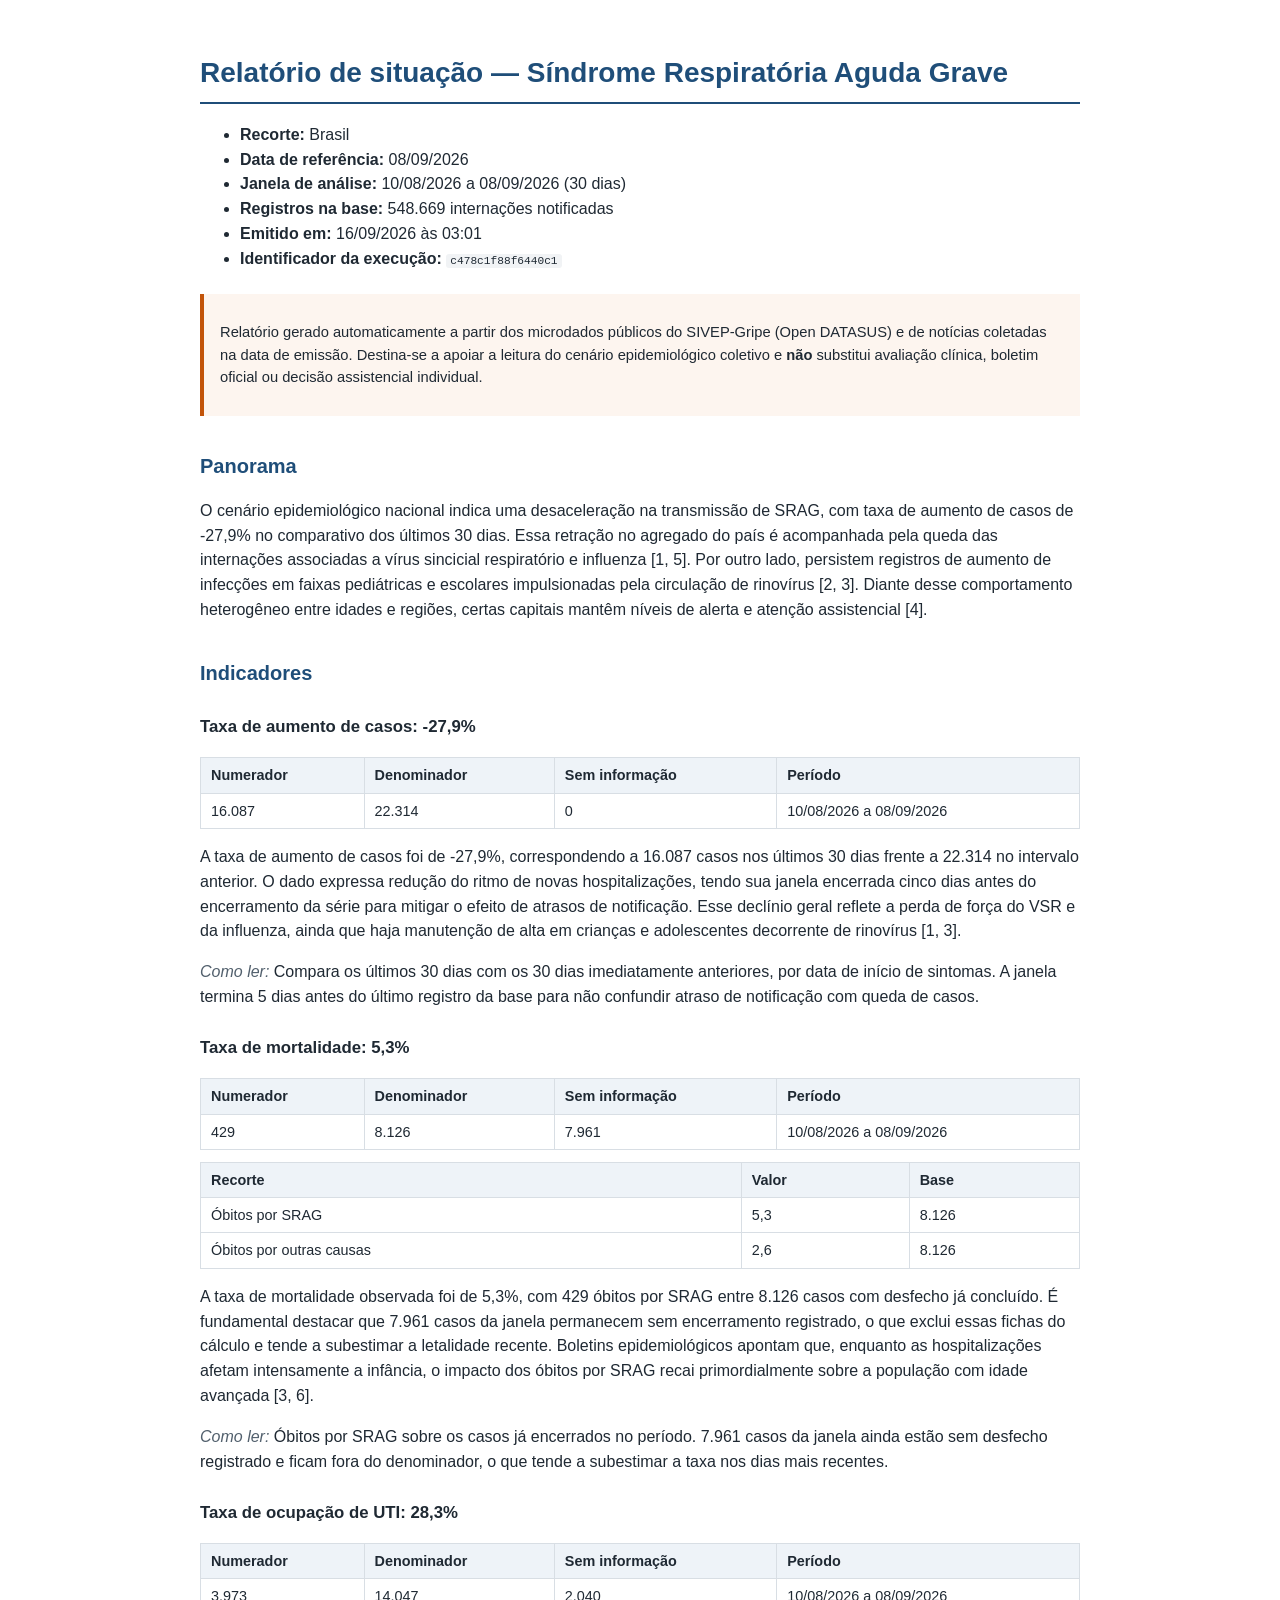
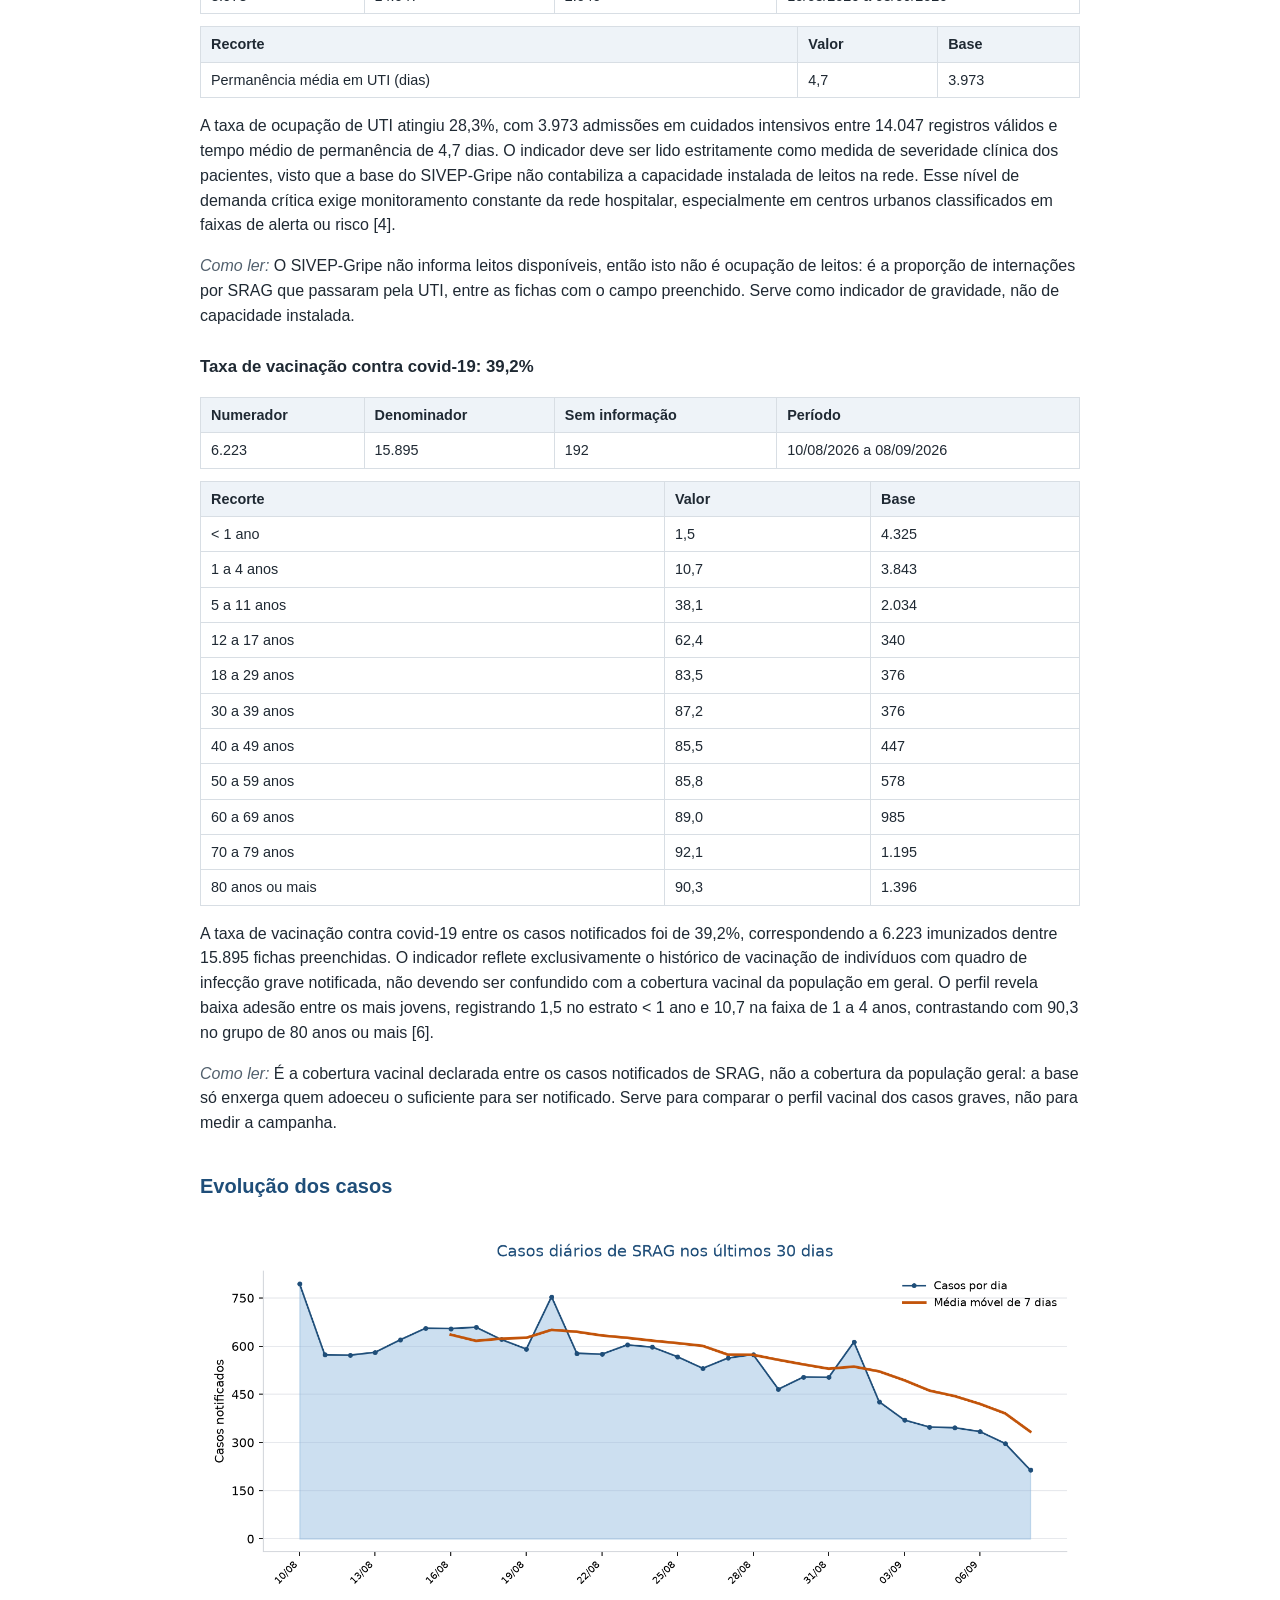
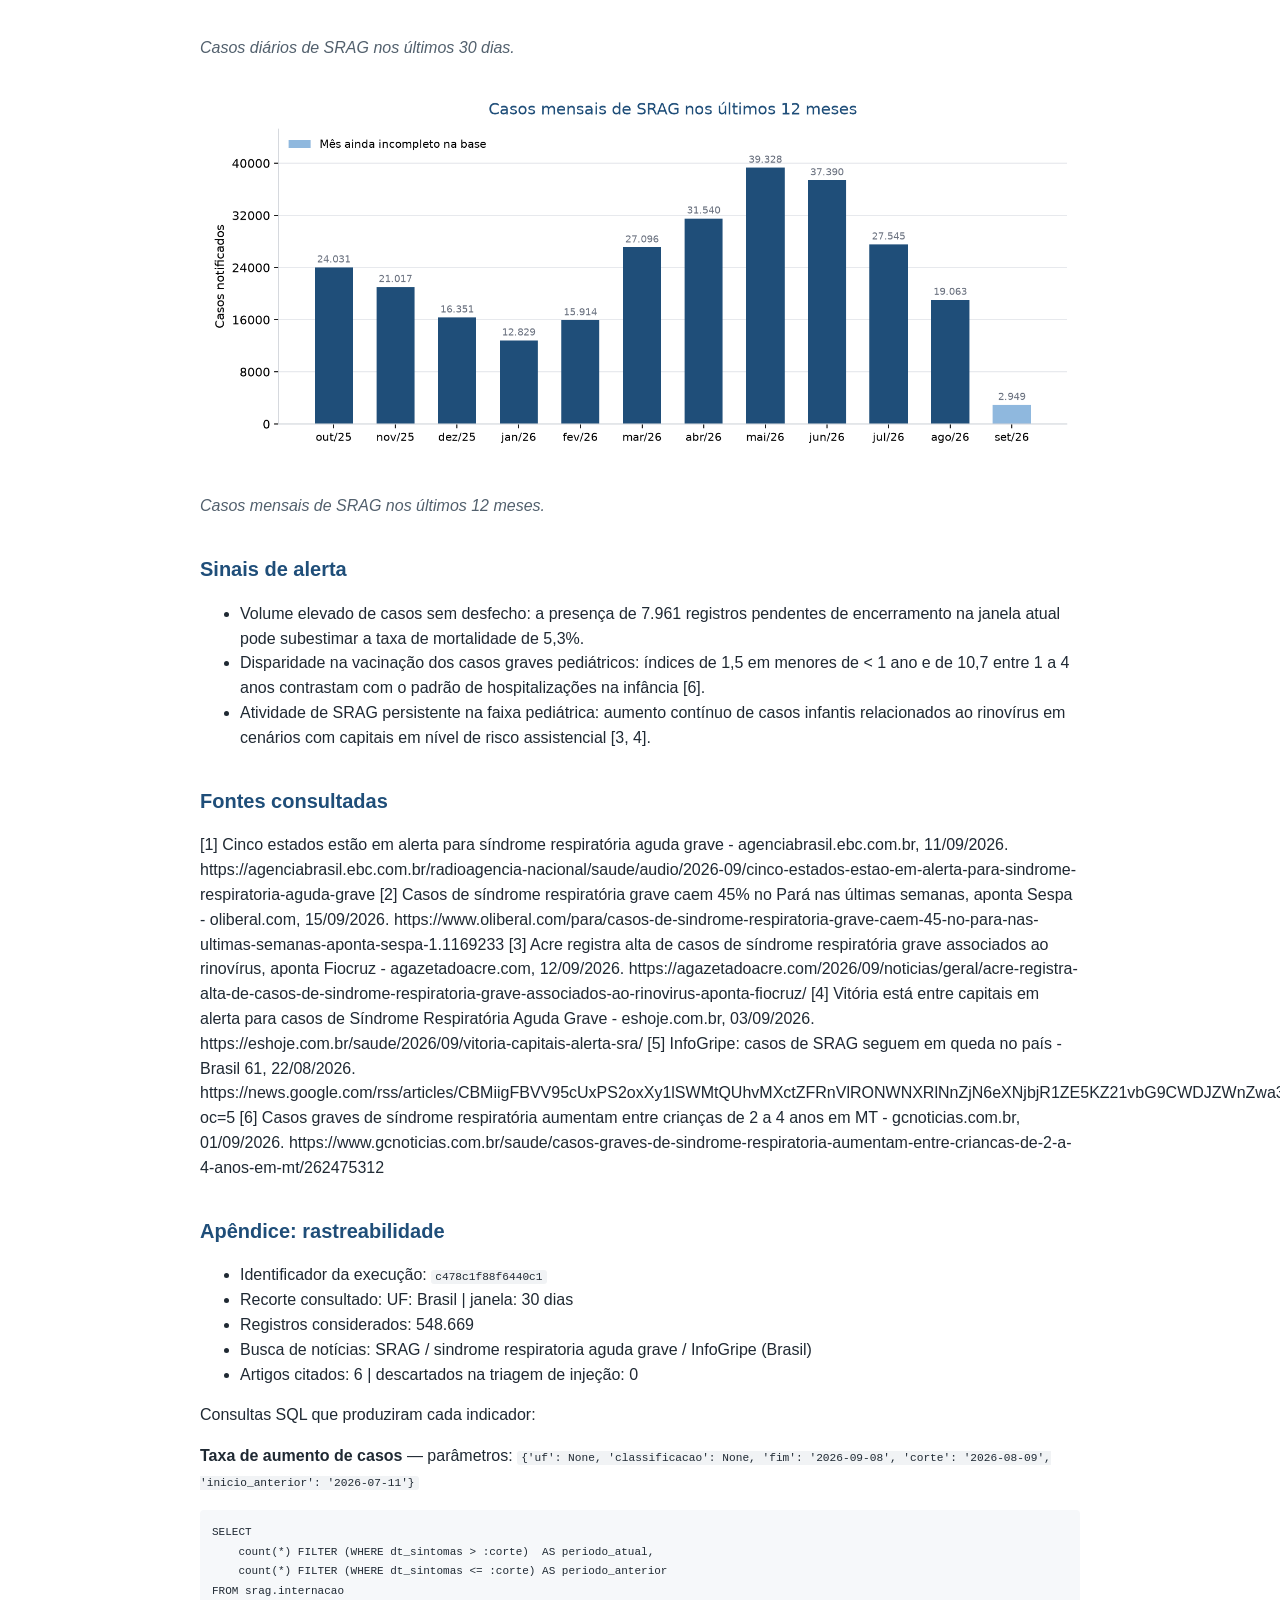
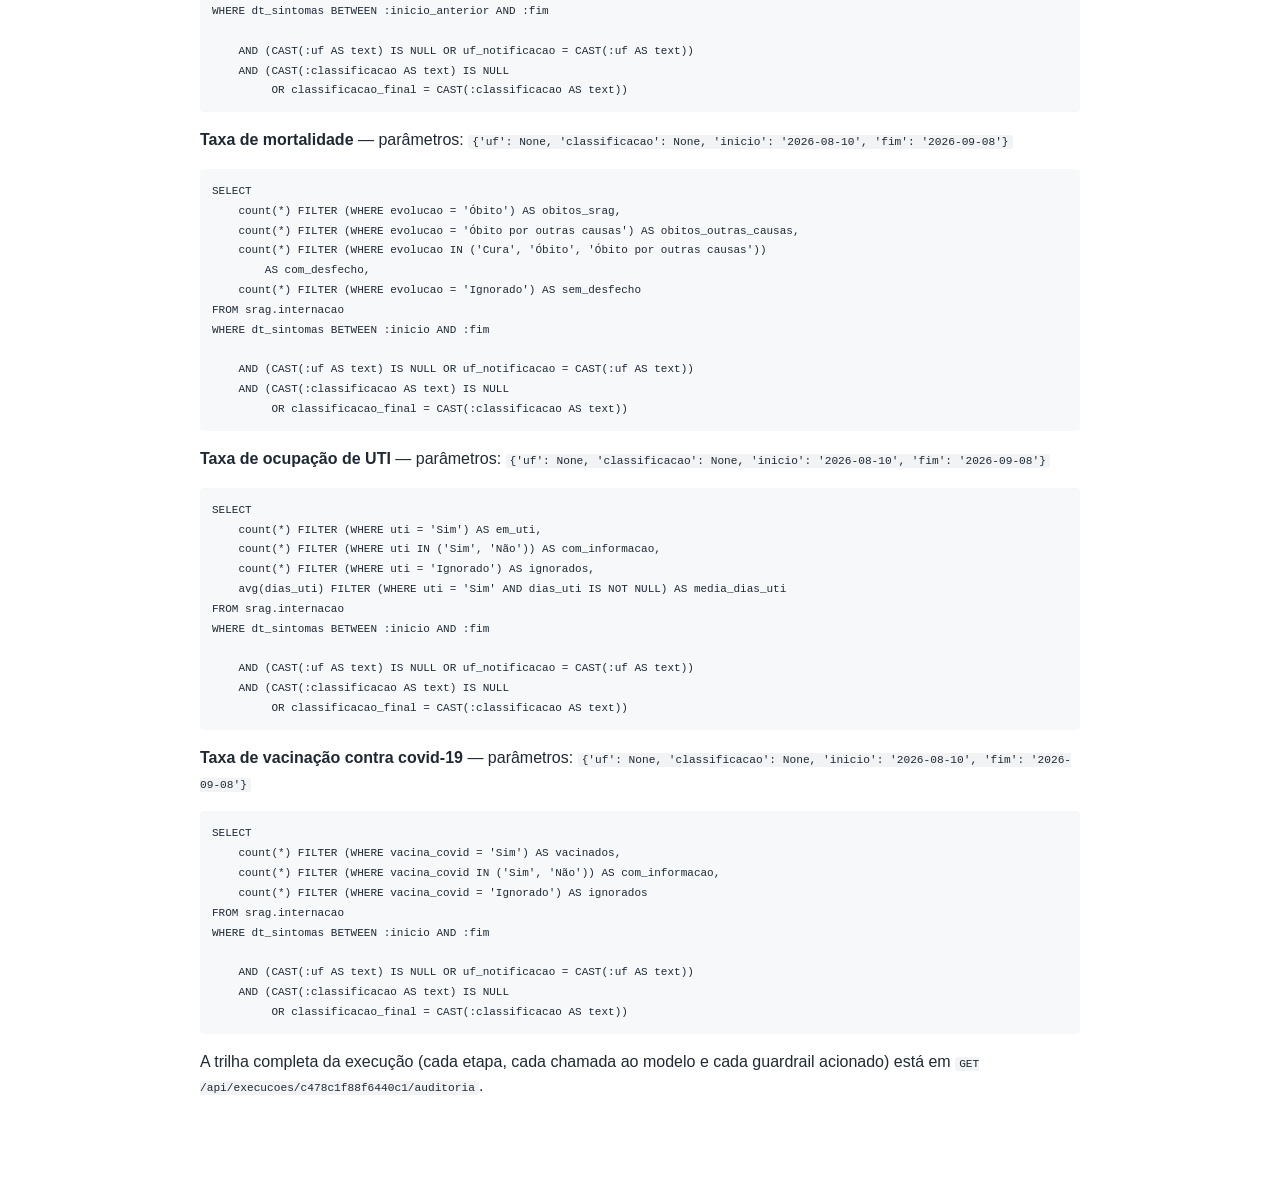
==== reports/exemplo/relatorio.html @ 4acf5f60 "relatorio de exemplo gerado pela solucao, com a trilha de auditoria da execucao" ====
<!doctype html>
<html lang="pt-br">
<head>
<meta charset="utf-8">
<title>Relatório de SRAG</title>
<style>
:root { color-scheme: light; }
body {
    font-family: "Segoe UI", "Helvetica Neue", Arial, sans-serif;
    color: #1f2933;
    line-height: 1.55;
    max-width: 880px;
    margin: 0 auto;
    padding: 32px 24px 64px;
    background: #fff;
}
h1 { font-size: 1.75rem; color: #1f4e79; border-bottom: 2px solid #1f4e79; padding-bottom: 8px; }
h2 { font-size: 1.25rem; color: #1f4e79; margin-top: 2.2rem; }
h3 { font-size: 1.05rem; margin-top: 1.6rem; }
blockquote {
    border-left: 4px solid #c2540a;
    background: #fdf5ef;
    margin: 1.4rem 0;
    padding: 12px 16px;
    font-size: 0.92rem;
}
table { border-collapse: collapse; width: 100%; margin: 12px 0; font-size: 0.9rem; }
th, td { border: 1px solid #d8dee4; padding: 6px 10px; text-align: left; }
th { background: #eef3f8; }
img { max-width: 100%; margin: 12px 0; }
code { background: #f1f3f5; padding: 1px 4px; border-radius: 3px; font-size: 0.86em; }
pre { background: #f6f8fa; padding: 12px; overflow-x: auto; font-size: 0.8rem; border-radius: 4px; }
pre code { background: none; padding: 0; }
em { color: #52606d; }
@page { size: A4; margin: 18mm 15mm; }
</style>
</head>
<body>
<h1>Relatório de situação — Síndrome Respiratória Aguda Grave</h1>
<ul>
<li><strong>Recorte:</strong> Brasil</li>
<li><strong>Data de referência:</strong> 08/09/2026</li>
<li><strong>Janela de análise:</strong> 10/08/2026 a 08/09/2026 (30 dias)</li>
<li><strong>Registros na base:</strong> 548.669 internações notificadas</li>
<li><strong>Emitido em:</strong> 16/09/2026 às 03:01</li>
<li><strong>Identificador da execução:</strong> <code>c478c1f88f6440c1</code></li>
</ul>
<blockquote>
<p>Relatório gerado automaticamente a partir dos microdados públicos do SIVEP-Gripe (Open DATASUS) e de notícias coletadas na data de emissão. Destina-se a apoiar a leitura do cenário epidemiológico coletivo e <strong>não</strong> substitui avaliação clínica, boletim oficial ou decisão assistencial individual.</p>
</blockquote>
<h2>Panorama</h2>
<p>O cenário epidemiológico nacional indica uma desaceleração na transmissão de SRAG, com taxa de aumento de casos de -27,9% no comparativo dos últimos 30 dias. Essa retração no agregado do país é acompanhada pela queda das internações associadas a vírus sincicial respiratório e influenza [1, 5]. Por outro lado, persistem registros de aumento de infecções em faixas pediátricas e escolares impulsionadas pela circulação de rinovírus [2, 3]. Diante desse comportamento heterogêneo entre idades e regiões, certas capitais mantêm níveis de alerta e atenção assistencial [4].</p>
<h2>Indicadores</h2>
<h3>Taxa de aumento de casos: -27,9%</h3>
<table>
<thead>
<tr>
<th>Numerador</th>
<th>Denominador</th>
<th>Sem informação</th>
<th>Período</th>
</tr>
</thead>
<tbody>
<tr>
<td>16.087</td>
<td>22.314</td>
<td>0</td>
<td>10/08/2026 a 08/09/2026</td>
</tr>
</tbody>
</table>
<p>A taxa de aumento de casos foi de -27,9%, correspondendo a 16.087 casos nos últimos 30 dias frente a 22.314 no intervalo anterior. O dado expressa redução do ritmo de novas hospitalizações, tendo sua janela encerrada cinco dias antes do encerramento da série para mitigar o efeito de atrasos de notificação. Esse declínio geral reflete a perda de força do VSR e da influenza, ainda que haja manutenção de alta em crianças e adolescentes decorrente de rinovírus [1, 3].</p>
<p><em>Como ler:</em> Compara os últimos 30 dias com os 30 dias imediatamente anteriores, por data de início de sintomas. A janela termina 5 dias antes do último registro da base para não confundir atraso de notificação com queda de casos.</p>
<h3>Taxa de mortalidade: 5,3%</h3>
<table>
<thead>
<tr>
<th>Numerador</th>
<th>Denominador</th>
<th>Sem informação</th>
<th>Período</th>
</tr>
</thead>
<tbody>
<tr>
<td>429</td>
<td>8.126</td>
<td>7.961</td>
<td>10/08/2026 a 08/09/2026</td>
</tr>
</tbody>
</table>
<table>
<thead>
<tr>
<th>Recorte</th>
<th>Valor</th>
<th>Base</th>
</tr>
</thead>
<tbody>
<tr>
<td>Óbitos por SRAG</td>
<td>5,3</td>
<td>8.126</td>
</tr>
<tr>
<td>Óbitos por outras causas</td>
<td>2,6</td>
<td>8.126</td>
</tr>
</tbody>
</table>
<p>A taxa de mortalidade observada foi de 5,3%, com 429 óbitos por SRAG entre 8.126 casos com desfecho já concluído. É fundamental destacar que 7.961 casos da janela permanecem sem encerramento registrado, o que exclui essas fichas do cálculo e tende a subestimar a letalidade recente. Boletins epidemiológicos apontam que, enquanto as hospitalizações afetam intensamente a infância, o impacto dos óbitos por SRAG recai primordialmente sobre a população com idade avançada [3, 6].</p>
<p><em>Como ler:</em> Óbitos por SRAG sobre os casos já encerrados no período. 7.961 casos da janela ainda estão sem desfecho registrado e ficam fora do denominador, o que tende a subestimar a taxa nos dias mais recentes.</p>
<h3>Taxa de ocupação de UTI: 28,3%</h3>
<table>
<thead>
<tr>
<th>Numerador</th>
<th>Denominador</th>
<th>Sem informação</th>
<th>Período</th>
</tr>
</thead>
<tbody>
<tr>
<td>3.973</td>
<td>14.047</td>
<td>2.040</td>
<td>10/08/2026 a 08/09/2026</td>
</tr>
</tbody>
</table>
<table>
<thead>
<tr>
<th>Recorte</th>
<th>Valor</th>
<th>Base</th>
</tr>
</thead>
<tbody>
<tr>
<td>Permanência média em UTI (dias)</td>
<td>4,7</td>
<td>3.973</td>
</tr>
</tbody>
</table>
<p>A taxa de ocupação de UTI atingiu 28,3%, com 3.973 admissões em cuidados intensivos entre 14.047 registros válidos e tempo médio de permanência de 4,7 dias. O indicador deve ser lido estritamente como medida de severidade clínica dos pacientes, visto que a base do SIVEP-Gripe não contabiliza a capacidade instalada de leitos na rede. Esse nível de demanda crítica exige monitoramento constante da rede hospitalar, especialmente em centros urbanos classificados em faixas de alerta ou risco [4].</p>
<p><em>Como ler:</em> O SIVEP-Gripe não informa leitos disponíveis, então isto não é ocupação de leitos: é a proporção de internações por SRAG que passaram pela UTI, entre as fichas com o campo preenchido. Serve como indicador de gravidade, não de capacidade instalada.</p>
<h3>Taxa de vacinação contra covid-19: 39,2%</h3>
<table>
<thead>
<tr>
<th>Numerador</th>
<th>Denominador</th>
<th>Sem informação</th>
<th>Período</th>
</tr>
</thead>
<tbody>
<tr>
<td>6.223</td>
<td>15.895</td>
<td>192</td>
<td>10/08/2026 a 08/09/2026</td>
</tr>
</tbody>
</table>
<table>
<thead>
<tr>
<th>Recorte</th>
<th>Valor</th>
<th>Base</th>
</tr>
</thead>
<tbody>
<tr>
<td>&lt; 1 ano</td>
<td>1,5</td>
<td>4.325</td>
</tr>
<tr>
<td>1 a 4 anos</td>
<td>10,7</td>
<td>3.843</td>
</tr>
<tr>
<td>5 a 11 anos</td>
<td>38,1</td>
<td>2.034</td>
</tr>
<tr>
<td>12 a 17 anos</td>
<td>62,4</td>
<td>340</td>
</tr>
<tr>
<td>18 a 29 anos</td>
<td>83,5</td>
<td>376</td>
</tr>
<tr>
<td>30 a 39 anos</td>
<td>87,2</td>
<td>376</td>
</tr>
<tr>
<td>40 a 49 anos</td>
<td>85,5</td>
<td>447</td>
</tr>
<tr>
<td>50 a 59 anos</td>
<td>85,8</td>
<td>578</td>
</tr>
<tr>
<td>60 a 69 anos</td>
<td>89,0</td>
<td>985</td>
</tr>
<tr>
<td>70 a 79 anos</td>
<td>92,1</td>
<td>1.195</td>
</tr>
<tr>
<td>80 anos ou mais</td>
<td>90,3</td>
<td>1.396</td>
</tr>
</tbody>
</table>
<p>A taxa de vacinação contra covid-19 entre os casos notificados foi de 39,2%, correspondendo a 6.223 imunizados dentre 15.895 fichas preenchidas. O indicador reflete exclusivamente o histórico de vacinação de indivíduos com quadro de infecção grave notificada, não devendo ser confundido com a cobertura vacinal da população em geral. O perfil revela baixa adesão entre os mais jovens, registrando 1,5 no estrato &lt; 1 ano e 10,7 na faixa de 1 a 4 anos, contrastando com 90,3 no grupo de 80 anos ou mais [6].</p>
<p><em>Como ler:</em> É a cobertura vacinal declarada entre os casos notificados de SRAG, não a cobertura da população geral: a base só enxerga quem adoeceu o suficiente para ser notificado. Serve para comparar o perfil vacinal dos casos graves, não para medir a campanha.</p>
<h2>Evolução dos casos</h2>
<p><img src="[data-uri]" alt="Casos diários de SRAG nos últimos 30 dias" /></p>
<p><em>Casos diários de SRAG nos últimos 30 dias.</em></p>
<p><img src="[data-uri]" alt="Casos mensais de SRAG nos últimos 12 meses" /></p>
<p><em>Casos mensais de SRAG nos últimos 12 meses.</em></p>
<h2>Sinais de alerta</h2>
<ul>
<li>Volume elevado de casos sem desfecho: a presença de 7.961 registros pendentes de encerramento na janela atual pode subestimar a taxa de mortalidade de 5,3%.</li>
<li>Disparidade na vacinação dos casos graves pediátricos: índices de 1,5 em menores de &lt; 1 ano e de 10,7 entre 1 a 4 anos contrastam com o padrão de hospitalizações na infância [6].</li>
<li>Atividade de SRAG persistente na faixa pediátrica: aumento contínuo de casos infantis relacionados ao rinovírus em cenários com capitais em nível de risco assistencial [3, 4].</li>
</ul>
<h2>Fontes consultadas</h2>
<p>[1] Cinco estados estão em alerta para síndrome respiratória aguda grave - agenciabrasil.ebc.com.br, 11/09/2026. https://agenciabrasil.ebc.com.br/radioagencia-nacional/saude/audio/2026-09/cinco-estados-estao-em-alerta-para-sindrome-respiratoria-aguda-grave
[2] Casos de síndrome respiratória grave caem 45% no Pará nas últimas semanas, aponta Sespa - oliberal.com, 15/09/2026. https://www.oliberal.com/para/casos-de-sindrome-respiratoria-grave-caem-45-no-para-nas-ultimas-semanas-aponta-sespa-1.1169233
[3] Acre registra alta de casos de síndrome respiratória grave associados ao rinovírus, aponta Fiocruz - agazetadoacre.com, 12/09/2026. https://agazetadoacre.com/2026/09/noticias/geral/acre-registra-alta-de-casos-de-sindrome-respiratoria-grave-associados-ao-rinovirus-aponta-fiocruz/
[4] Vitória está entre capitais em alerta para casos de Síndrome Respiratória Aguda Grave - eshoje.com.br, 03/09/2026. https://eshoje.com.br/saude/2026/09/vitoria-capitais-alerta-sra/
[5] InfoGripe: casos de SRAG seguem em queda no país - Brasil 61, 22/08/2026. https://news.google.com/rss/articles/[base64]?oc=5
[6] Casos graves de síndrome respiratória aumentam entre crianças de 2 a 4 anos em MT - gcnoticias.com.br, 01/09/2026. https://www.gcnoticias.com.br/saude/casos-graves-de-sindrome-respiratoria-aumentam-entre-criancas-de-2-a-4-anos-em-mt/262475312</p>
<h2>Apêndice: rastreabilidade</h2>
<ul>
<li>Identificador da execução: <code>c478c1f88f6440c1</code></li>
<li>Recorte consultado: UF: Brasil | janela: 30 dias</li>
<li>Registros considerados: 548.669</li>
<li>Busca de notícias: SRAG / sindrome respiratoria aguda grave / InfoGripe (Brasil)</li>
<li>Artigos citados: 6 | descartados na triagem de injeção: 0</li>
</ul>
<p>Consultas SQL que produziram cada indicador:</p>
<p><strong>Taxa de aumento de casos</strong> — parâmetros: <code>{'uf': None, 'classificacao': None, 'fim': '2026-09-08', 'corte': '2026-08-09', 'inicio_anterior': '2026-07-11'}</code></p>
<pre><code class="language-sql">SELECT
    count(*) FILTER (WHERE dt_sintomas &gt; :corte)  AS periodo_atual,
    count(*) FILTER (WHERE dt_sintomas &lt;= :corte) AS periodo_anterior
FROM srag.internacao
WHERE dt_sintomas BETWEEN :inicio_anterior AND :fim
  
    AND (CAST(:uf AS text) IS NULL OR uf_notificacao = CAST(:uf AS text))
    AND (CAST(:classificacao AS text) IS NULL
         OR classificacao_final = CAST(:classificacao AS text))
</code></pre>
<p><strong>Taxa de mortalidade</strong> — parâmetros: <code>{'uf': None, 'classificacao': None, 'inicio': '2026-08-10', 'fim': '2026-09-08'}</code></p>
<pre><code class="language-sql">SELECT
    count(*) FILTER (WHERE evolucao = 'Óbito') AS obitos_srag,
    count(*) FILTER (WHERE evolucao = 'Óbito por outras causas') AS obitos_outras_causas,
    count(*) FILTER (WHERE evolucao IN ('Cura', 'Óbito', 'Óbito por outras causas'))
        AS com_desfecho,
    count(*) FILTER (WHERE evolucao = 'Ignorado') AS sem_desfecho
FROM srag.internacao
WHERE dt_sintomas BETWEEN :inicio AND :fim
  
    AND (CAST(:uf AS text) IS NULL OR uf_notificacao = CAST(:uf AS text))
    AND (CAST(:classificacao AS text) IS NULL
         OR classificacao_final = CAST(:classificacao AS text))
</code></pre>
<p><strong>Taxa de ocupação de UTI</strong> — parâmetros: <code>{'uf': None, 'classificacao': None, 'inicio': '2026-08-10', 'fim': '2026-09-08'}</code></p>
<pre><code class="language-sql">SELECT
    count(*) FILTER (WHERE uti = 'Sim') AS em_uti,
    count(*) FILTER (WHERE uti IN ('Sim', 'Não')) AS com_informacao,
    count(*) FILTER (WHERE uti = 'Ignorado') AS ignorados,
    avg(dias_uti) FILTER (WHERE uti = 'Sim' AND dias_uti IS NOT NULL) AS media_dias_uti
FROM srag.internacao
WHERE dt_sintomas BETWEEN :inicio AND :fim
  
    AND (CAST(:uf AS text) IS NULL OR uf_notificacao = CAST(:uf AS text))
    AND (CAST(:classificacao AS text) IS NULL
         OR classificacao_final = CAST(:classificacao AS text))
</code></pre>
<p><strong>Taxa de vacinação contra covid-19</strong> — parâmetros: <code>{'uf': None, 'classificacao': None, 'inicio': '2026-08-10', 'fim': '2026-09-08'}</code></p>
<pre><code class="language-sql">SELECT
    count(*) FILTER (WHERE vacina_covid = 'Sim') AS vacinados,
    count(*) FILTER (WHERE vacina_covid IN ('Sim', 'Não')) AS com_informacao,
    count(*) FILTER (WHERE vacina_covid = 'Ignorado') AS ignorados
FROM srag.internacao
WHERE dt_sintomas BETWEEN :inicio AND :fim
  
    AND (CAST(:uf AS text) IS NULL OR uf_notificacao = CAST(:uf AS text))
    AND (CAST(:classificacao AS text) IS NULL
         OR classificacao_final = CAST(:classificacao AS text))
</code></pre>
<p>A trilha completa da execução (cada etapa, cada chamada ao modelo e cada guardrail acionado) está em <code>GET /api/execucoes/c478c1f88f6440c1/auditoria</code>.</p>

</body>
</html>
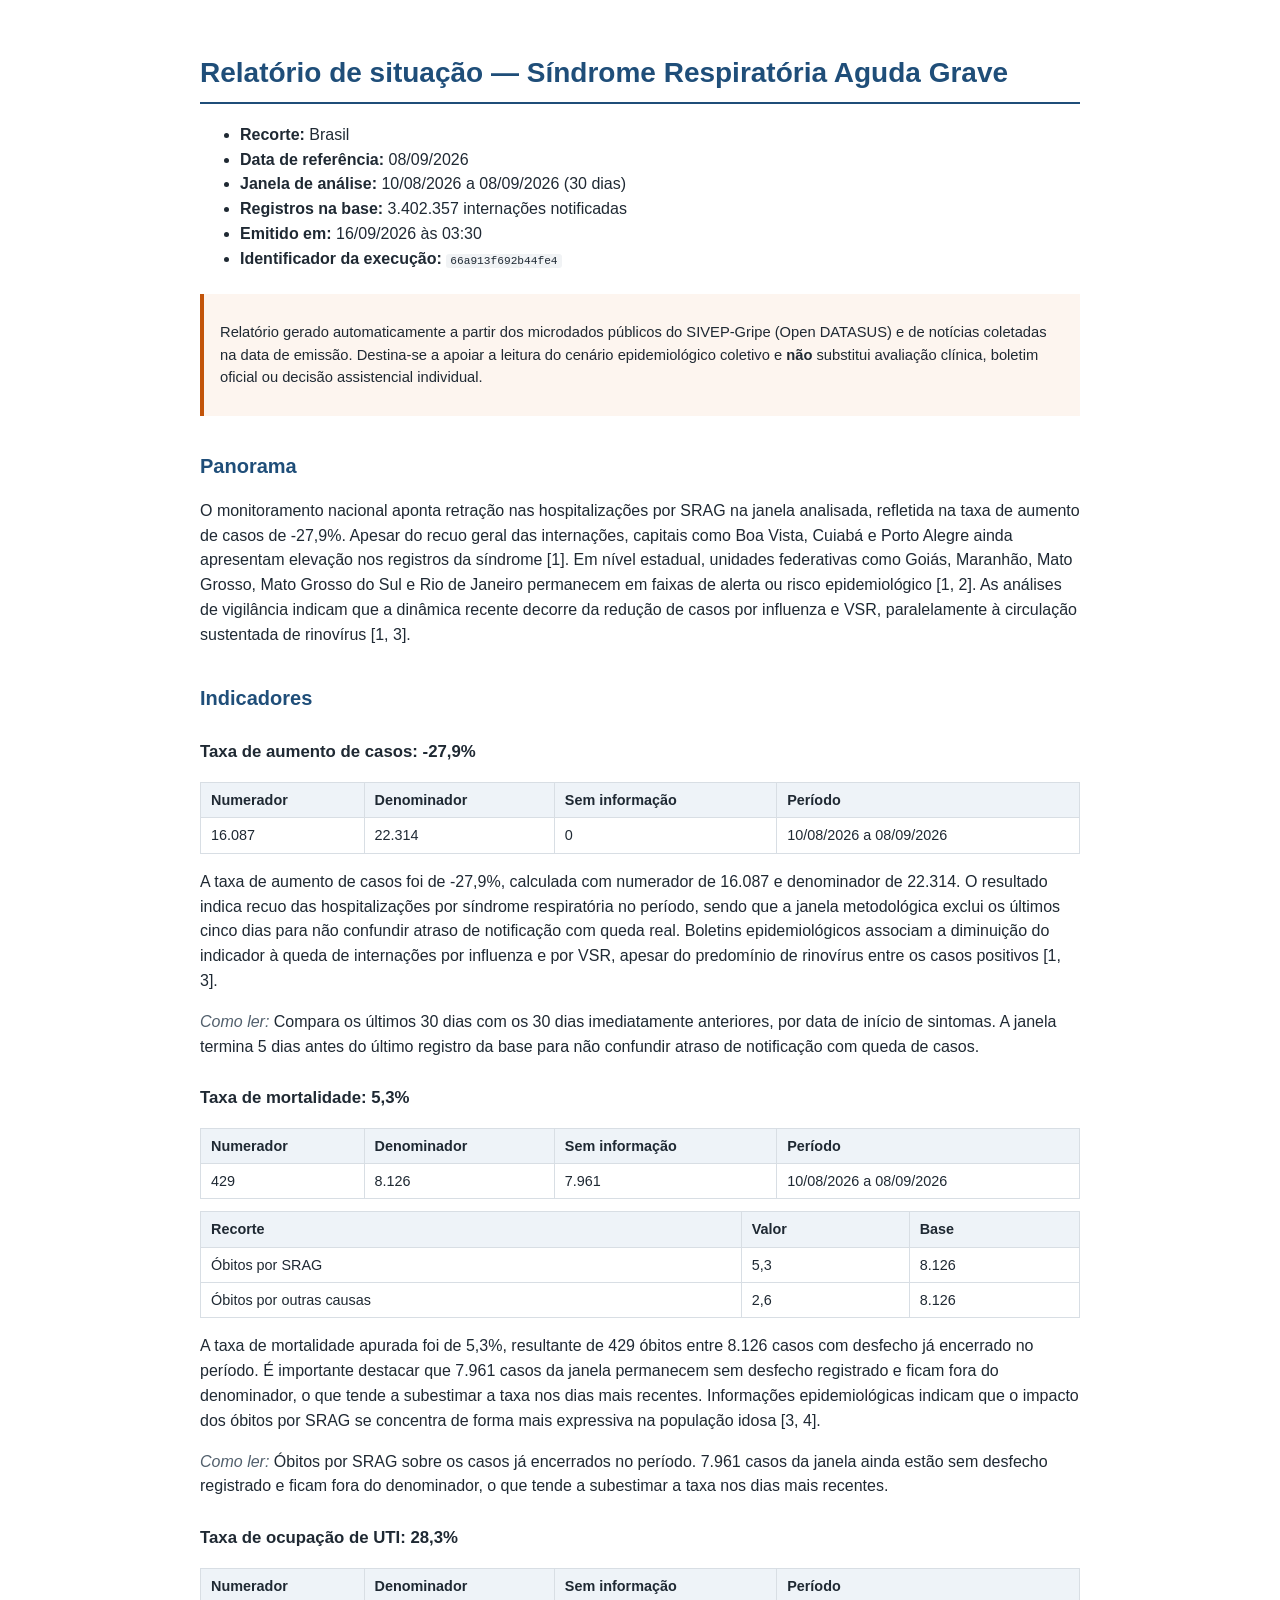
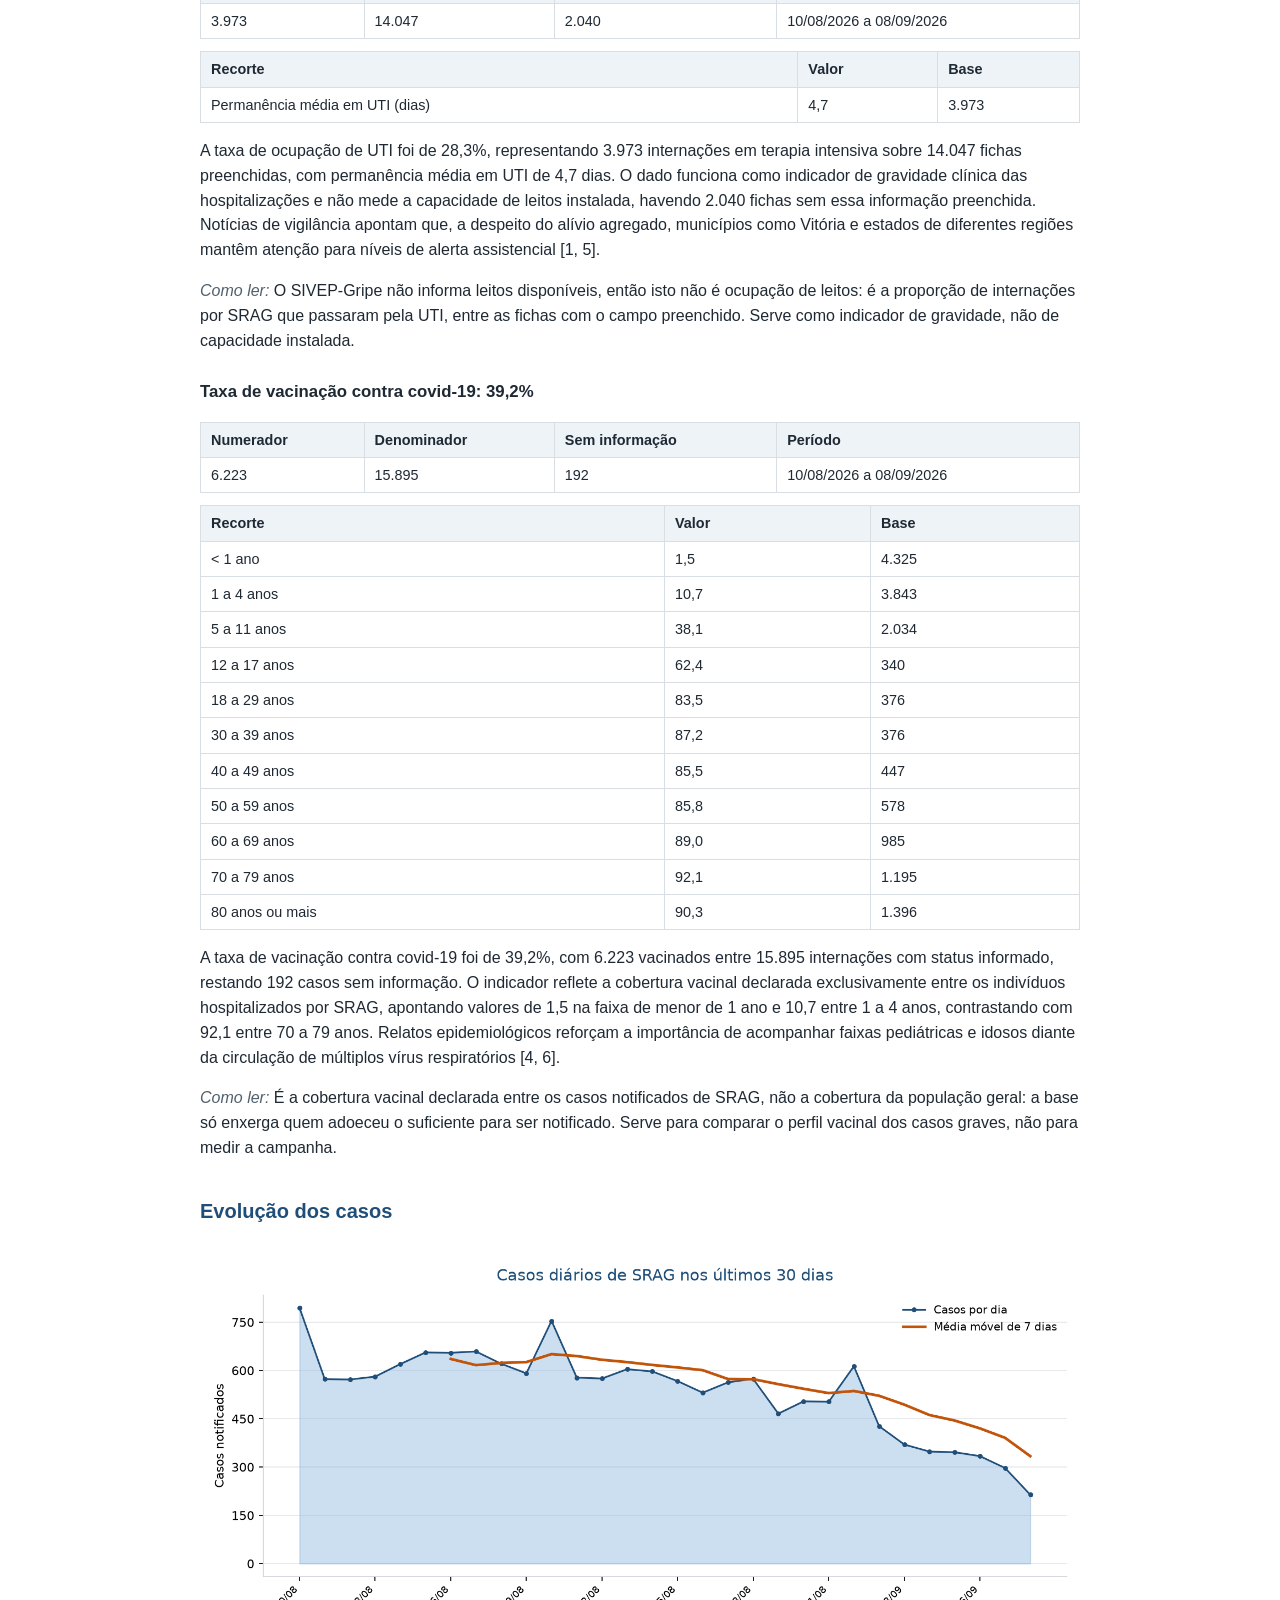
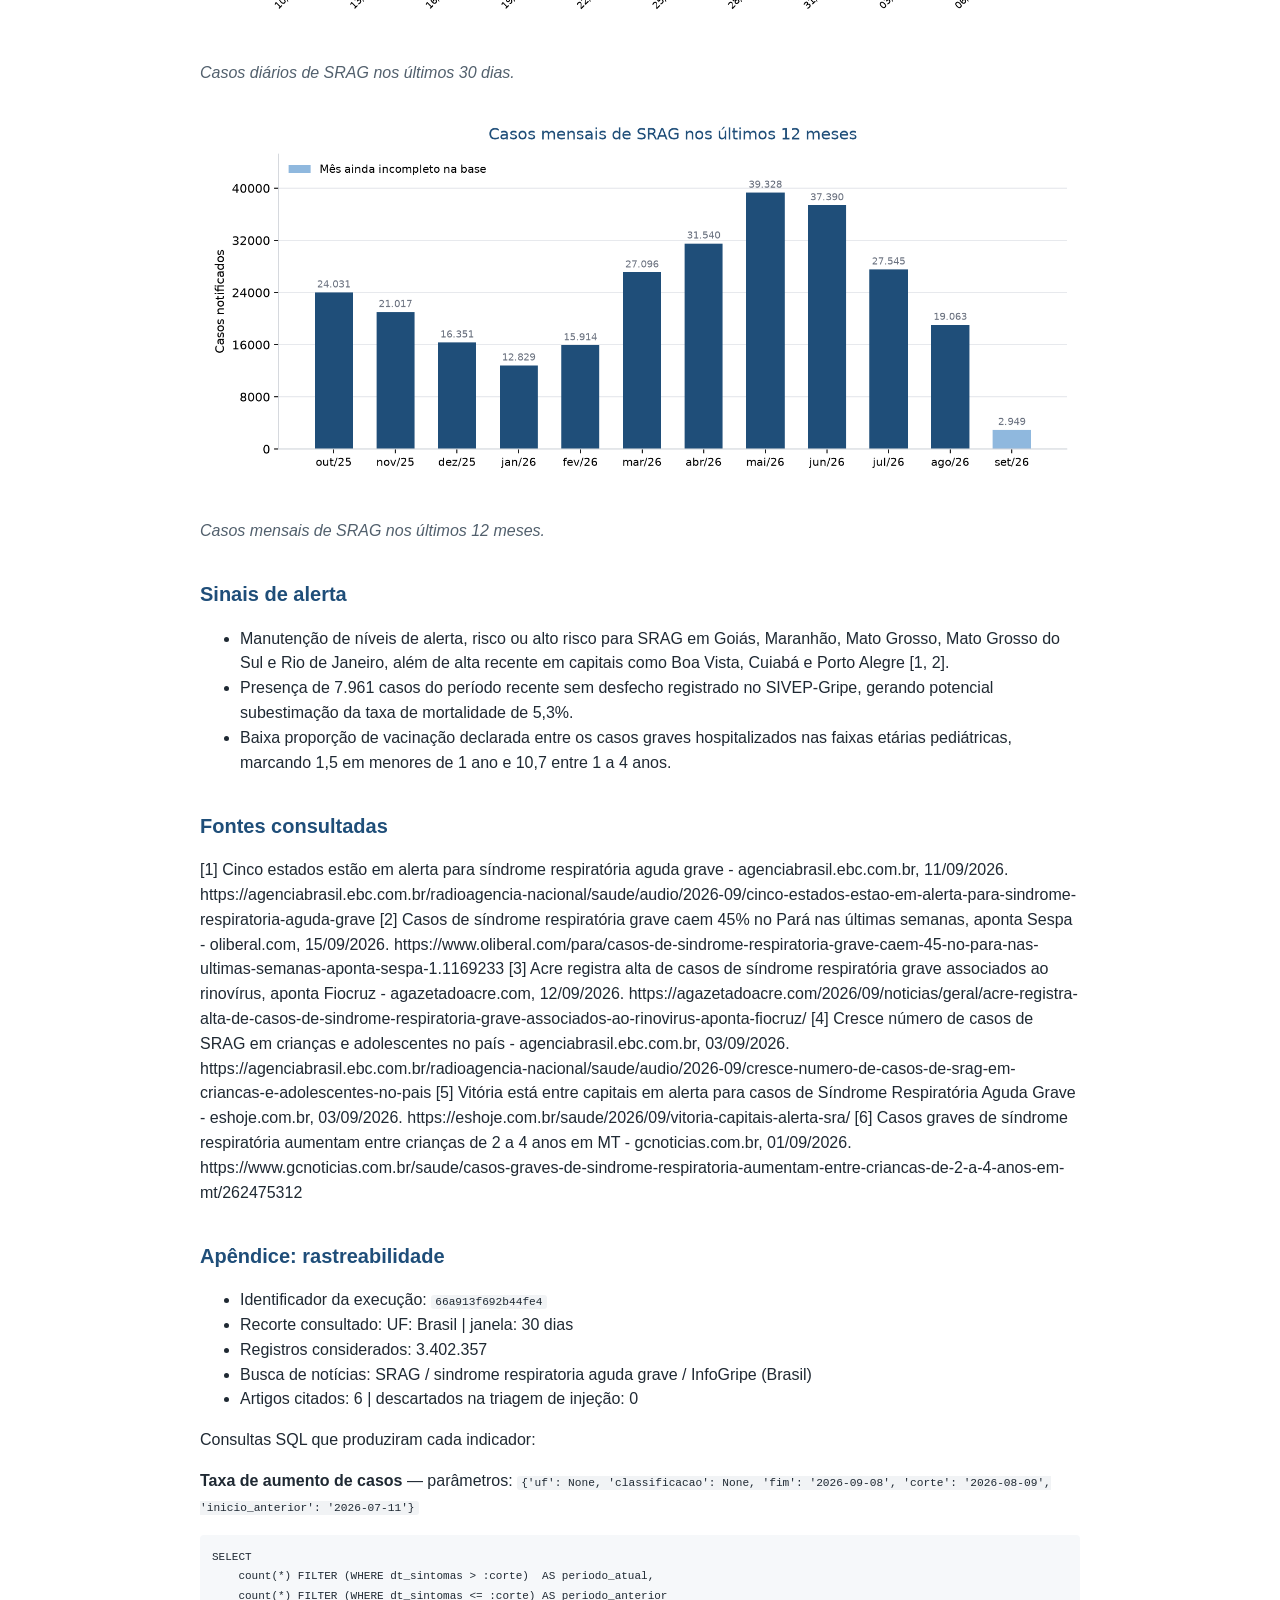
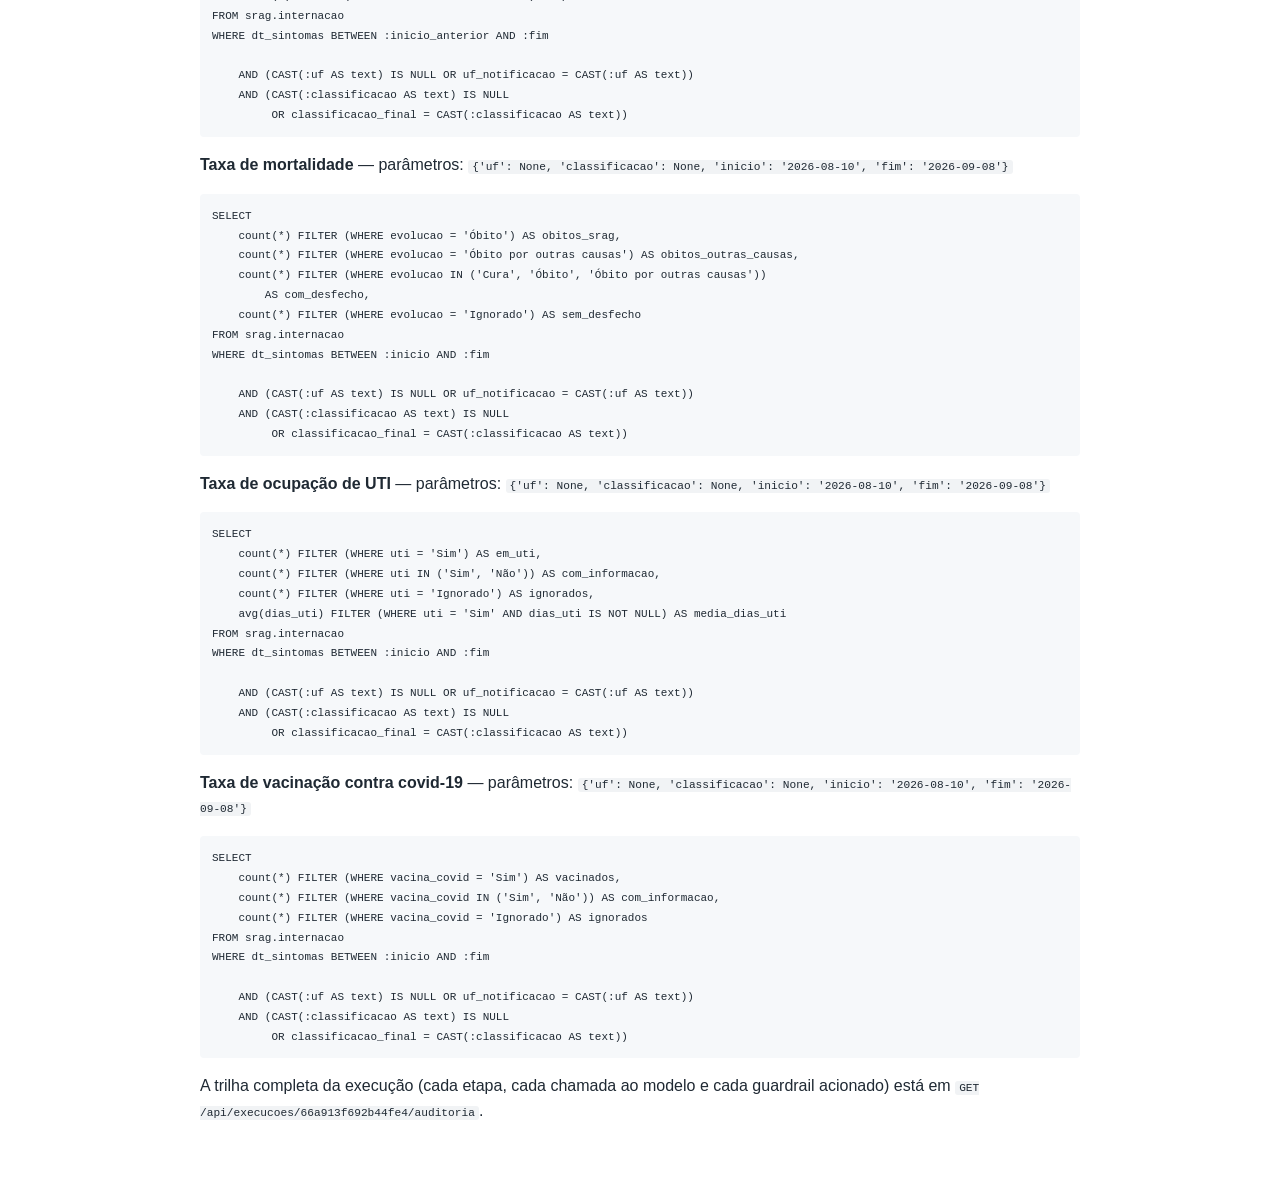
==== commit 5b83d879: "carrega 2021 a 2026 e regenera o relatorio de exemplo" ====
--- a/reports/exemplo/relatorio.html
+++ b/reports/exemplo/relatorio.html
@@ -41,15 +41,15 @@
 <li><strong>Recorte:</strong> Brasil</li>
 <li><strong>Data de referência:</strong> 08/09/2026</li>
 <li><strong>Janela de análise:</strong> 10/08/2026 a 08/09/2026 (30 dias)</li>
-<li><strong>Registros na base:</strong> 548.669 internações notificadas</li>
-<li><strong>Emitido em:</strong> 16/09/2026 às 03:01</li>
-<li><strong>Identificador da execução:</strong> <code>c478c1f88f6440c1</code></li>
+<li><strong>Registros na base:</strong> 3.402.357 internações notificadas</li>
+<li><strong>Emitido em:</strong> 16/09/2026 às 03:30</li>
+<li><strong>Identificador da execução:</strong> <code>66a913f692b44fe4</code></li>
 </ul>
 <blockquote>
 <p>Relatório gerado automaticamente a partir dos microdados públicos do SIVEP-Gripe (Open DATASUS) e de notícias coletadas na data de emissão. Destina-se a apoiar a leitura do cenário epidemiológico coletivo e <strong>não</strong> substitui avaliação clínica, boletim oficial ou decisão assistencial individual.</p>
 </blockquote>
 <h2>Panorama</h2>
-<p>O cenário epidemiológico nacional indica uma desaceleração na transmissão de SRAG, com taxa de aumento de casos de -27,9% no comparativo dos últimos 30 dias. Essa retração no agregado do país é acompanhada pela queda das internações associadas a vírus sincicial respiratório e influenza [1, 5]. Por outro lado, persistem registros de aumento de infecções em faixas pediátricas e escolares impulsionadas pela circulação de rinovírus [2, 3]. Diante desse comportamento heterogêneo entre idades e regiões, certas capitais mantêm níveis de alerta e atenção assistencial [4].</p>
+<p>O monitoramento nacional aponta retração nas hospitalizações por SRAG na janela analisada, refletida na taxa de aumento de casos de -27,9%. Apesar do recuo geral das internações, capitais como Boa Vista, Cuiabá e Porto Alegre ainda apresentam elevação nos registros da síndrome [1]. Em nível estadual, unidades federativas como Goiás, Maranhão, Mato Grosso, Mato Grosso do Sul e Rio de Janeiro permanecem em faixas de alerta ou risco epidemiológico [1, 2]. As análises de vigilância indicam que a dinâmica recente decorre da redução de casos por influenza e VSR, paralelamente à circulação sustentada de rinovírus [1, 3].</p>
 <h2>Indicadores</h2>
 <h3>Taxa de aumento de casos: -27,9%</h3>
 <table>
@@ -70,7 +70,7 @@
 </tr>
 </tbody>
 </table>
-<p>A taxa de aumento de casos foi de -27,9%, correspondendo a 16.087 casos nos últimos 30 dias frente a 22.314 no intervalo anterior. O dado expressa redução do ritmo de novas hospitalizações, tendo sua janela encerrada cinco dias antes do encerramento da série para mitigar o efeito de atrasos de notificação. Esse declínio geral reflete a perda de força do VSR e da influenza, ainda que haja manutenção de alta em crianças e adolescentes decorrente de rinovírus [1, 3].</p>
+<p>A taxa de aumento de casos foi de -27,9%, calculada com numerador de 16.087 e denominador de 22.314. O resultado indica recuo das hospitalizações por síndrome respiratória no período, sendo que a janela metodológica exclui os últimos cinco dias para não confundir atraso de notificação com queda real. Boletins epidemiológicos associam a diminuição do indicador à queda de internações por influenza e por VSR, apesar do predomínio de rinovírus entre os casos positivos [1, 3].</p>
 <p><em>Como ler:</em> Compara os últimos 30 dias com os 30 dias imediatamente anteriores, por data de início de sintomas. A janela termina 5 dias antes do último registro da base para não confundir atraso de notificação com queda de casos.</p>
 <h3>Taxa de mortalidade: 5,3%</h3>
 <table>
@@ -112,7 +112,7 @@
 </tr>
 </tbody>
 </table>
-<p>A taxa de mortalidade observada foi de 5,3%, com 429 óbitos por SRAG entre 8.126 casos com desfecho já concluído. É fundamental destacar que 7.961 casos da janela permanecem sem encerramento registrado, o que exclui essas fichas do cálculo e tende a subestimar a letalidade recente. Boletins epidemiológicos apontam que, enquanto as hospitalizações afetam intensamente a infância, o impacto dos óbitos por SRAG recai primordialmente sobre a população com idade avançada [3, 6].</p>
+<p>A taxa de mortalidade apurada foi de 5,3%, resultante de 429 óbitos entre 8.126 casos com desfecho já encerrado no período. É importante destacar que 7.961 casos da janela permanecem sem desfecho registrado e ficam fora do denominador, o que tende a subestimar a taxa nos dias mais recentes. Informações epidemiológicas indicam que o impacto dos óbitos por SRAG se concentra de forma mais expressiva na população idosa [3, 4].</p>
 <p><em>Como ler:</em> Óbitos por SRAG sobre os casos já encerrados no período. 7.961 casos da janela ainda estão sem desfecho registrado e ficam fora do denominador, o que tende a subestimar a taxa nos dias mais recentes.</p>
 <h3>Taxa de ocupação de UTI: 28,3%</h3>
 <table>
@@ -149,7 +149,7 @@
 </tr>
 </tbody>
 </table>
-<p>A taxa de ocupação de UTI atingiu 28,3%, com 3.973 admissões em cuidados intensivos entre 14.047 registros válidos e tempo médio de permanência de 4,7 dias. O indicador deve ser lido estritamente como medida de severidade clínica dos pacientes, visto que a base do SIVEP-Gripe não contabiliza a capacidade instalada de leitos na rede. Esse nível de demanda crítica exige monitoramento constante da rede hospitalar, especialmente em centros urbanos classificados em faixas de alerta ou risco [4].</p>
+<p>A taxa de ocupação de UTI foi de 28,3%, representando 3.973 internações em terapia intensiva sobre 14.047 fichas preenchidas, com permanência média em UTI de 4,7 dias. O dado funciona como indicador de gravidade clínica das hospitalizações e não mede a capacidade de leitos instalada, havendo 2.040 fichas sem essa informação preenchida. Notícias de vigilância apontam que, a despeito do alívio agregado, municípios como Vitória e estados de diferentes regiões mantêm atenção para níveis de alerta assistencial [1, 5].</p>
 <p><em>Como ler:</em> O SIVEP-Gripe não informa leitos disponíveis, então isto não é ocupação de leitos: é a proporção de internações por SRAG que passaram pela UTI, entre as fichas com o campo preenchido. Serve como indicador de gravidade, não de capacidade instalada.</p>
 <h3>Taxa de vacinação contra covid-19: 39,2%</h3>
 <table>
@@ -236,7 +236,7 @@
 </tr>
 </tbody>
 </table>
-<p>A taxa de vacinação contra covid-19 entre os casos notificados foi de 39,2%, correspondendo a 6.223 imunizados dentre 15.895 fichas preenchidas. O indicador reflete exclusivamente o histórico de vacinação de indivíduos com quadro de infecção grave notificada, não devendo ser confundido com a cobertura vacinal da população em geral. O perfil revela baixa adesão entre os mais jovens, registrando 1,5 no estrato &lt; 1 ano e 10,7 na faixa de 1 a 4 anos, contrastando com 90,3 no grupo de 80 anos ou mais [6].</p>
+<p>A taxa de vacinação contra covid-19 foi de 39,2%, com 6.223 vacinados entre 15.895 internações com status informado, restando 192 casos sem informação. O indicador reflete a cobertura vacinal declarada exclusivamente entre os indivíduos hospitalizados por SRAG, apontando valores de 1,5 na faixa de menor de 1 ano e 10,7 entre 1 a 4 anos, contrastando com 92,1 entre 70 a 79 anos. Relatos epidemiológicos reforçam a importância de acompanhar faixas pediátricas e idosos diante da circulação de múltiplos vírus respiratórios [4, 6].</p>
 <p><em>Como ler:</em> É a cobertura vacinal declarada entre os casos notificados de SRAG, não a cobertura da população geral: a base só enxerga quem adoeceu o suficiente para ser notificado. Serve para comparar o perfil vacinal dos casos graves, não para medir a campanha.</p>
 <h2>Evolução dos casos</h2>
 <p><img src="[data-uri]" alt="Casos diários de SRAG nos últimos 30 dias" /></p>
@@ -245,22 +245,22 @@
 <p><em>Casos mensais de SRAG nos últimos 12 meses.</em></p>
 <h2>Sinais de alerta</h2>
 <ul>
-<li>Volume elevado de casos sem desfecho: a presença de 7.961 registros pendentes de encerramento na janela atual pode subestimar a taxa de mortalidade de 5,3%.</li>
-<li>Disparidade na vacinação dos casos graves pediátricos: índices de 1,5 em menores de &lt; 1 ano e de 10,7 entre 1 a 4 anos contrastam com o padrão de hospitalizações na infância [6].</li>
-<li>Atividade de SRAG persistente na faixa pediátrica: aumento contínuo de casos infantis relacionados ao rinovírus em cenários com capitais em nível de risco assistencial [3, 4].</li>
+<li>Manutenção de níveis de alerta, risco ou alto risco para SRAG em Goiás, Maranhão, Mato Grosso, Mato Grosso do Sul e Rio de Janeiro, além de alta recente em capitais como Boa Vista, Cuiabá e Porto Alegre [1, 2].</li>
+<li>Presença de 7.961 casos do período recente sem desfecho registrado no SIVEP-Gripe, gerando potencial subestimação da taxa de mortalidade de 5,3%.</li>
+<li>Baixa proporção de vacinação declarada entre os casos graves hospitalizados nas faixas etárias pediátricas, marcando 1,5 em menores de 1 ano e 10,7 entre 1 a 4 anos.</li>
 </ul>
 <h2>Fontes consultadas</h2>
 <p>[1] Cinco estados estão em alerta para síndrome respiratória aguda grave - agenciabrasil.ebc.com.br, 11/09/2026. https://agenciabrasil.ebc.com.br/radioagencia-nacional/saude/audio/2026-09/cinco-estados-estao-em-alerta-para-sindrome-respiratoria-aguda-grave
 [2] Casos de síndrome respiratória grave caem 45% no Pará nas últimas semanas, aponta Sespa - oliberal.com, 15/09/2026. https://www.oliberal.com/para/casos-de-sindrome-respiratoria-grave-caem-45-no-para-nas-ultimas-semanas-aponta-sespa-1.1169233
 [3] Acre registra alta de casos de síndrome respiratória grave associados ao rinovírus, aponta Fiocruz - agazetadoacre.com, 12/09/2026. https://agazetadoacre.com/2026/09/noticias/geral/acre-registra-alta-de-casos-de-sindrome-respiratoria-grave-associados-ao-rinovirus-aponta-fiocruz/
-[4] Vitória está entre capitais em alerta para casos de Síndrome Respiratória Aguda Grave - eshoje.com.br, 03/09/2026. https://eshoje.com.br/saude/2026/09/vitoria-capitais-alerta-sra/
-[5] InfoGripe: casos de SRAG seguem em queda no país - Brasil 61, 22/08/2026. https://news.google.com/rss/articles/[base64]?oc=5
+[4] Cresce número de casos de SRAG em crianças e adolescentes no país - agenciabrasil.ebc.com.br, 03/09/2026. https://agenciabrasil.ebc.com.br/radioagencia-nacional/saude/audio/2026-09/cresce-numero-de-casos-de-srag-em-criancas-e-adolescentes-no-pais
+[5] Vitória está entre capitais em alerta para casos de Síndrome Respiratória Aguda Grave - eshoje.com.br, 03/09/2026. https://eshoje.com.br/saude/2026/09/vitoria-capitais-alerta-sra/
 [6] Casos graves de síndrome respiratória aumentam entre crianças de 2 a 4 anos em MT - gcnoticias.com.br, 01/09/2026. https://www.gcnoticias.com.br/saude/casos-graves-de-sindrome-respiratoria-aumentam-entre-criancas-de-2-a-4-anos-em-mt/262475312</p>
 <h2>Apêndice: rastreabilidade</h2>
 <ul>
-<li>Identificador da execução: <code>c478c1f88f6440c1</code></li>
+<li>Identificador da execução: <code>66a913f692b44fe4</code></li>
 <li>Recorte consultado: UF: Brasil | janela: 30 dias</li>
-<li>Registros considerados: 548.669</li>
+<li>Registros considerados: 3.402.357</li>
 <li>Busca de notícias: SRAG / sindrome respiratoria aguda grave / InfoGripe (Brasil)</li>
 <li>Artigos citados: 6 | descartados na triagem de injeção: 0</li>
 </ul>
@@ -315,7 +315,7 @@
     AND (CAST(:classificacao AS text) IS NULL
          OR classificacao_final = CAST(:classificacao AS text))
 </code></pre>
-<p>A trilha completa da execução (cada etapa, cada chamada ao modelo e cada guardrail acionado) está em <code>GET /api/execucoes/c478c1f88f6440c1/auditoria</code>.</p>
+<p>A trilha completa da execução (cada etapa, cada chamada ao modelo e cada guardrail acionado) está em <code>GET /api/execucoes/66a913f692b44fe4/auditoria</code>.</p>
 
 </body>
 </html>
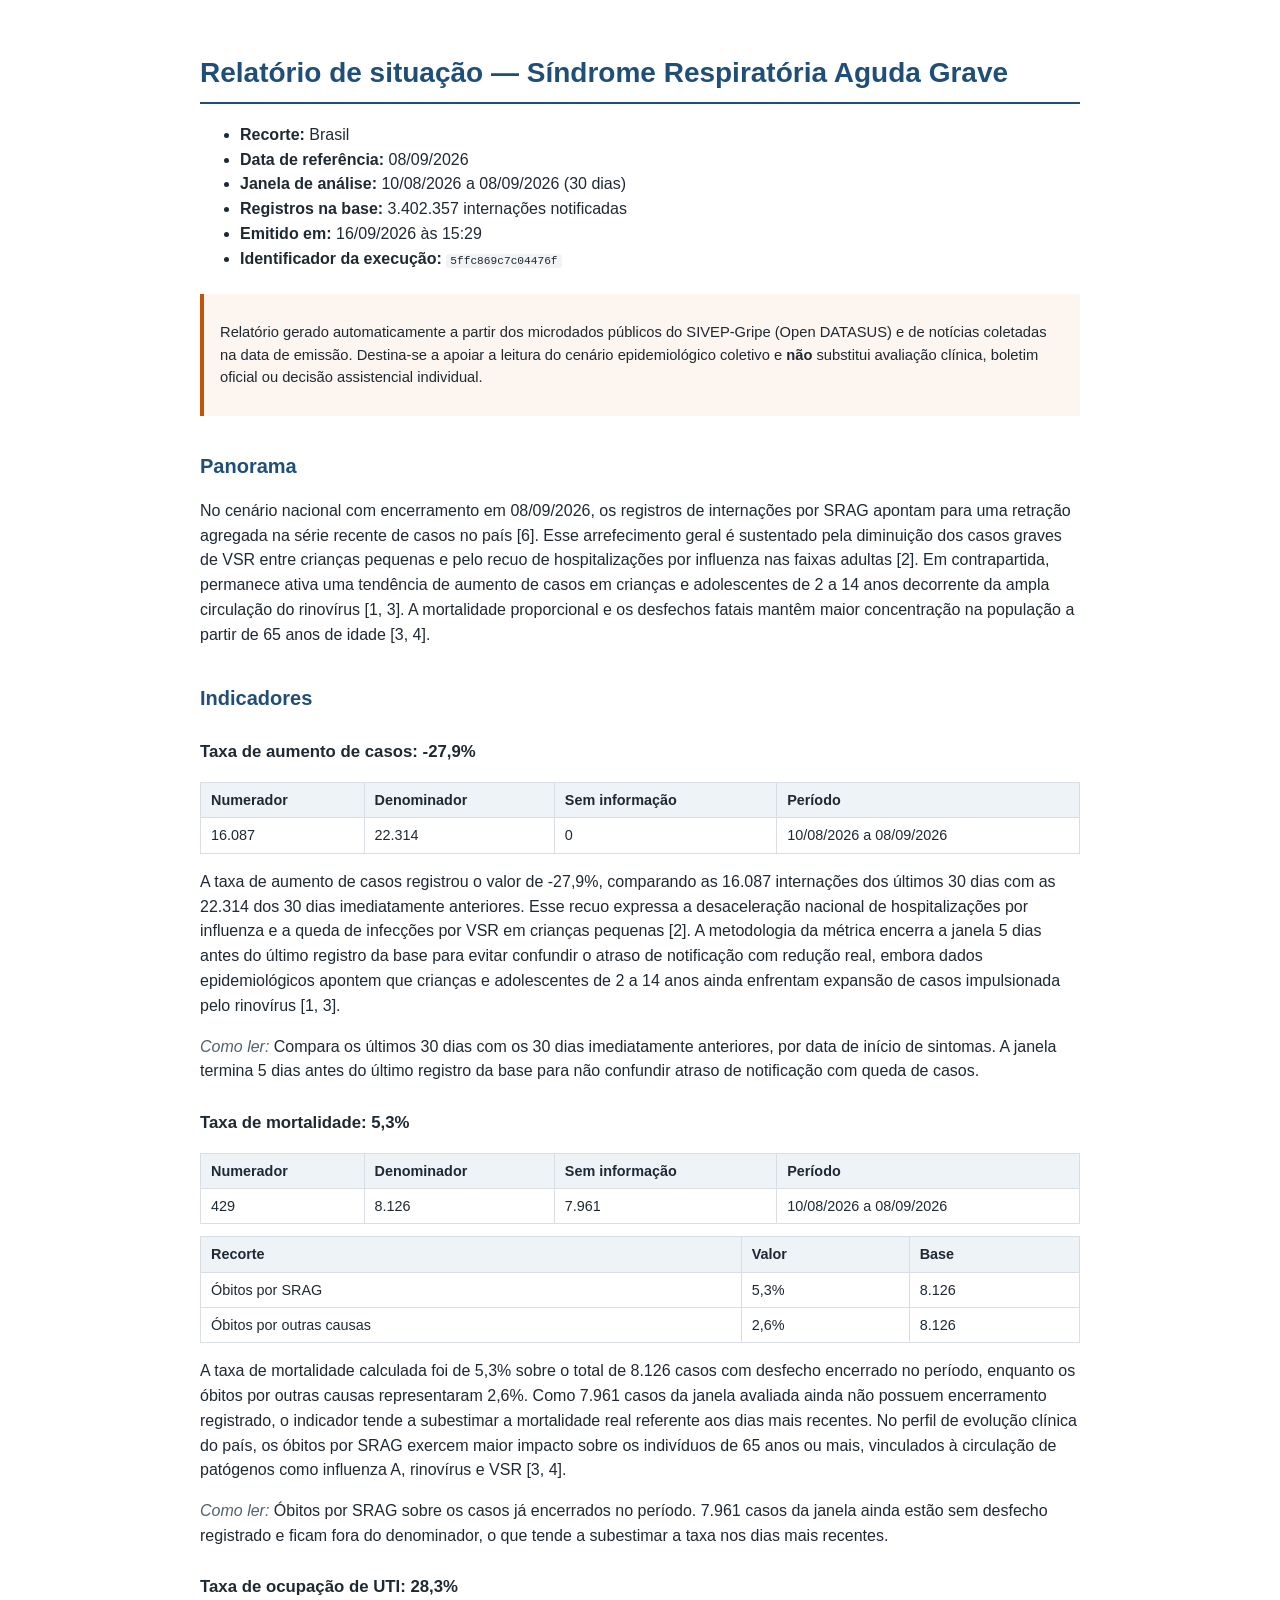
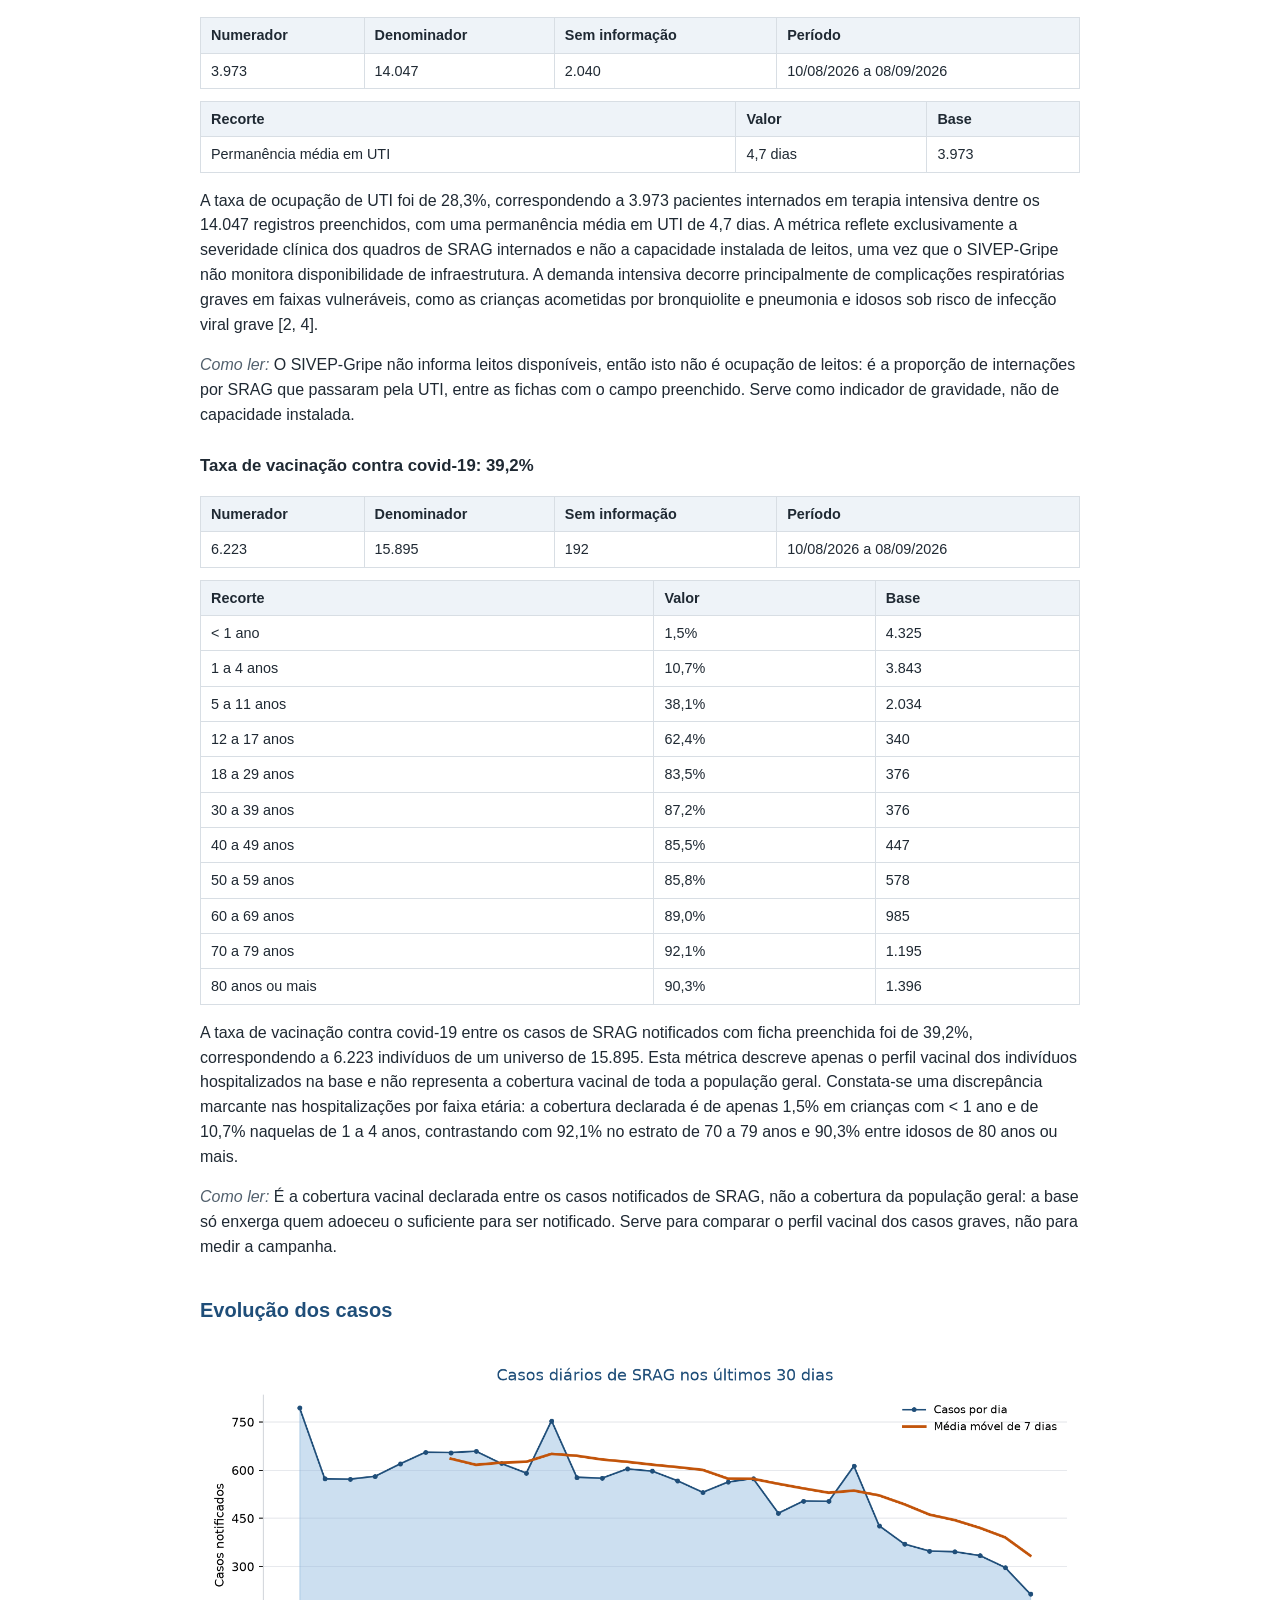
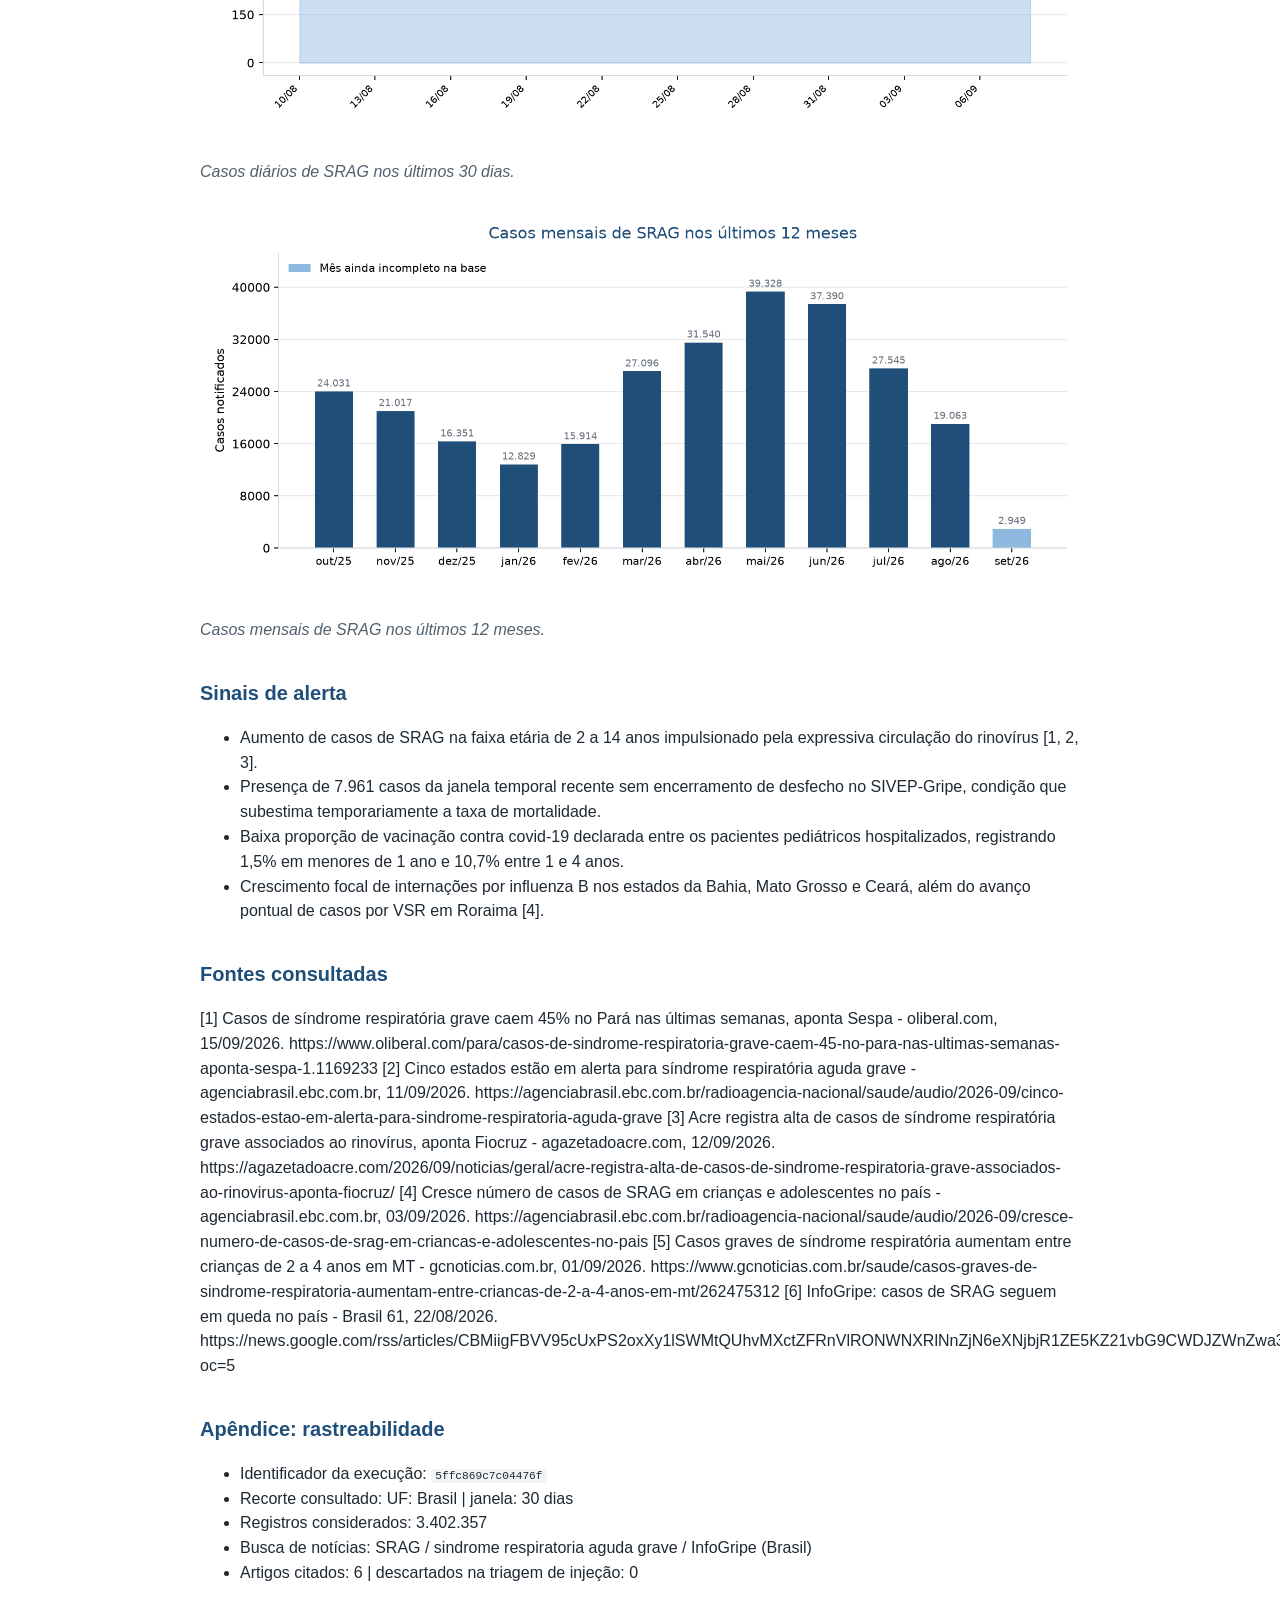
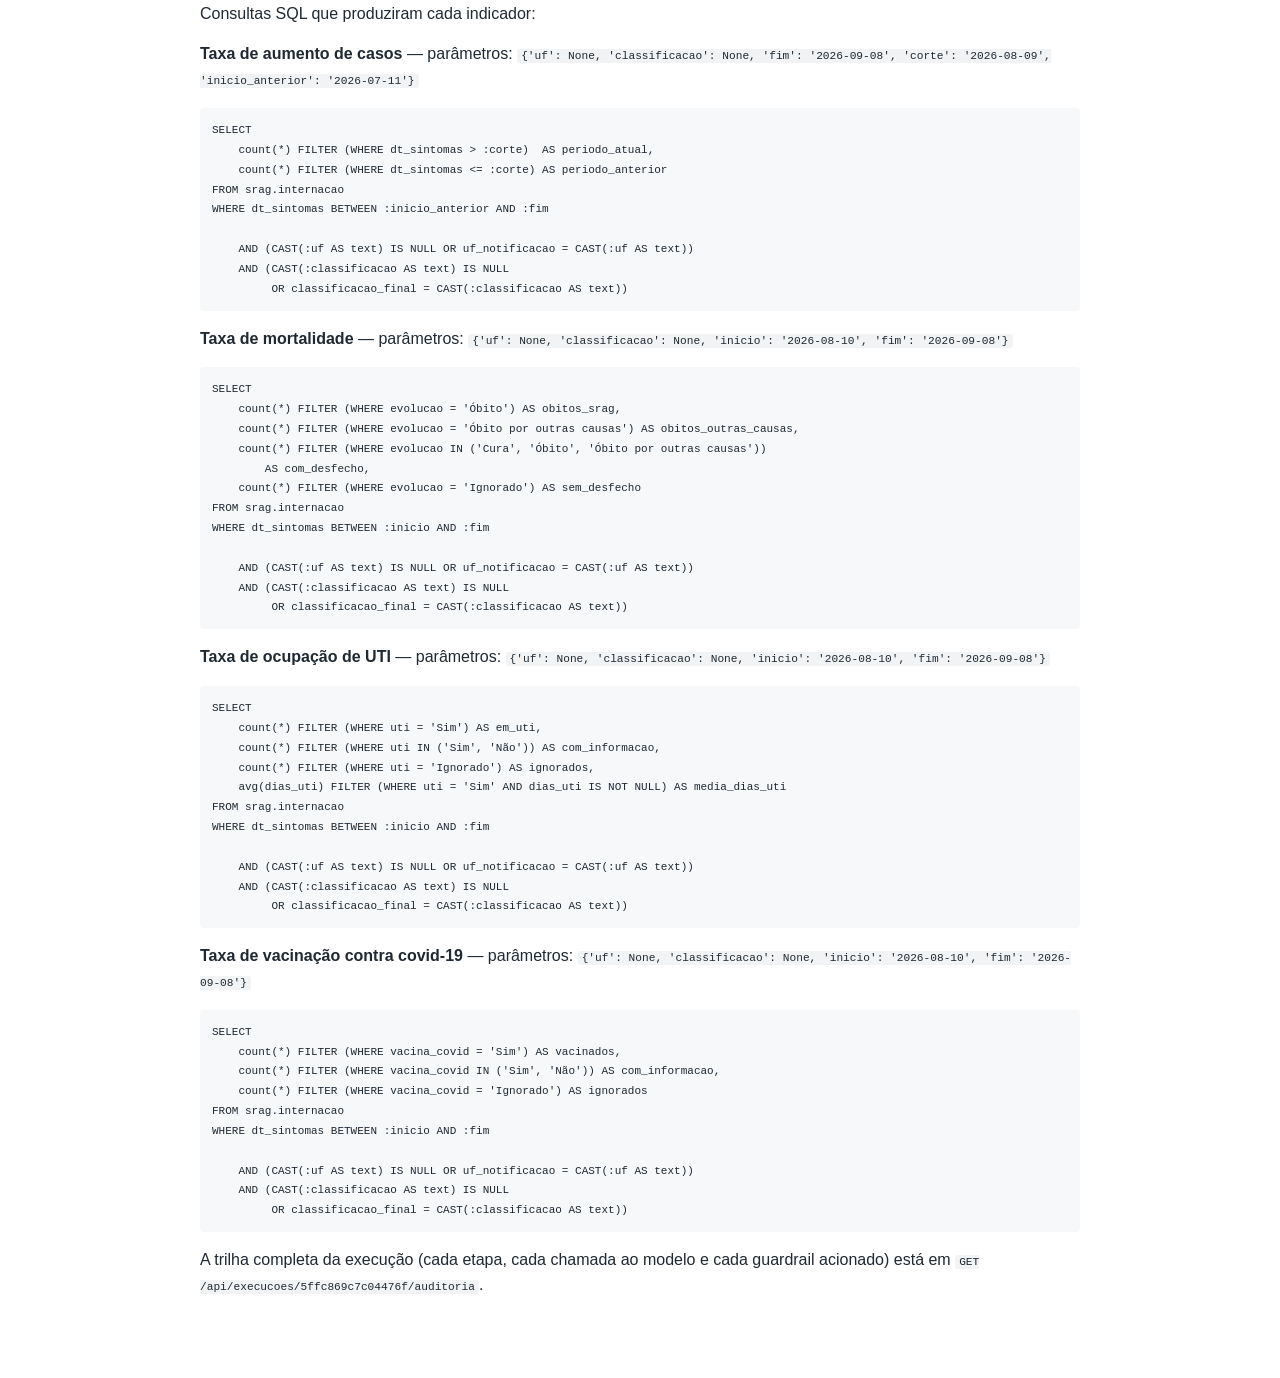
==== commit a6fe6715: "atualiza o relatorio de exemplo e a estatistica do guardrail no readme" ====
--- a/reports/exemplo/relatorio.html
+++ b/reports/exemplo/relatorio.html
@@ -42,14 +42,14 @@
 <li><strong>Data de referência:</strong> 08/09/2026</li>
 <li><strong>Janela de análise:</strong> 10/08/2026 a 08/09/2026 (30 dias)</li>
 <li><strong>Registros na base:</strong> 3.402.357 internações notificadas</li>
-<li><strong>Emitido em:</strong> 16/09/2026 às 03:30</li>
-<li><strong>Identificador da execução:</strong> <code>66a913f692b44fe4</code></li>
+<li><strong>Emitido em:</strong> 16/09/2026 às 15:29</li>
+<li><strong>Identificador da execução:</strong> <code>5ffc869c7c04476f</code></li>
 </ul>
 <blockquote>
 <p>Relatório gerado automaticamente a partir dos microdados públicos do SIVEP-Gripe (Open DATASUS) e de notícias coletadas na data de emissão. Destina-se a apoiar a leitura do cenário epidemiológico coletivo e <strong>não</strong> substitui avaliação clínica, boletim oficial ou decisão assistencial individual.</p>
 </blockquote>
 <h2>Panorama</h2>
-<p>O monitoramento nacional aponta retração nas hospitalizações por SRAG na janela analisada, refletida na taxa de aumento de casos de -27,9%. Apesar do recuo geral das internações, capitais como Boa Vista, Cuiabá e Porto Alegre ainda apresentam elevação nos registros da síndrome [1]. Em nível estadual, unidades federativas como Goiás, Maranhão, Mato Grosso, Mato Grosso do Sul e Rio de Janeiro permanecem em faixas de alerta ou risco epidemiológico [1, 2]. As análises de vigilância indicam que a dinâmica recente decorre da redução de casos por influenza e VSR, paralelamente à circulação sustentada de rinovírus [1, 3].</p>
+<p>No cenário nacional com encerramento em 08/09/2026, os registros de internações por SRAG apontam para uma retração agregada na série recente de casos no país [6]. Esse arrefecimento geral é sustentado pela diminuição dos casos graves de VSR entre crianças pequenas e pelo recuo de hospitalizações por influenza nas faixas adultas [2]. Em contrapartida, permanece ativa uma tendência de aumento de casos em crianças e adolescentes de 2 a 14 anos decorrente da ampla circulação do rinovírus [1, 3]. A mortalidade proporcional e os desfechos fatais mantêm maior concentração na população a partir de 65 anos de idade [3, 4].</p>
 <h2>Indicadores</h2>
 <h3>Taxa de aumento de casos: -27,9%</h3>
 <table>
@@ -70,7 +70,7 @@
 </tr>
 </tbody>
 </table>
-<p>A taxa de aumento de casos foi de -27,9%, calculada com numerador de 16.087 e denominador de 22.314. O resultado indica recuo das hospitalizações por síndrome respiratória no período, sendo que a janela metodológica exclui os últimos cinco dias para não confundir atraso de notificação com queda real. Boletins epidemiológicos associam a diminuição do indicador à queda de internações por influenza e por VSR, apesar do predomínio de rinovírus entre os casos positivos [1, 3].</p>
+<p>A taxa de aumento de casos registrou o valor de -27,9%, comparando as 16.087 internações dos últimos 30 dias com as 22.314 dos 30 dias imediatamente anteriores. Esse recuo expressa a desaceleração nacional de hospitalizações por influenza e a queda de infecções por VSR em crianças pequenas [2]. A metodologia da métrica encerra a janela 5 dias antes do último registro da base para evitar confundir o atraso de notificação com redução real, embora dados epidemiológicos apontem que crianças e adolescentes de 2 a 14 anos ainda enfrentam expansão de casos impulsionada pelo rinovírus [1, 3].</p>
 <p><em>Como ler:</em> Compara os últimos 30 dias com os 30 dias imediatamente anteriores, por data de início de sintomas. A janela termina 5 dias antes do último registro da base para não confundir atraso de notificação com queda de casos.</p>
 <h3>Taxa de mortalidade: 5,3%</h3>
 <table>
@@ -102,17 +102,17 @@
 <tbody>
 <tr>
 <td>Óbitos por SRAG</td>
-<td>5,3</td>
+<td>5,3%</td>
 <td>8.126</td>
 </tr>
 <tr>
 <td>Óbitos por outras causas</td>
-<td>2,6</td>
+<td>2,6%</td>
 <td>8.126</td>
 </tr>
 </tbody>
 </table>
-<p>A taxa de mortalidade apurada foi de 5,3%, resultante de 429 óbitos entre 8.126 casos com desfecho já encerrado no período. É importante destacar que 7.961 casos da janela permanecem sem desfecho registrado e ficam fora do denominador, o que tende a subestimar a taxa nos dias mais recentes. Informações epidemiológicas indicam que o impacto dos óbitos por SRAG se concentra de forma mais expressiva na população idosa [3, 4].</p>
+<p>A taxa de mortalidade calculada foi de 5,3% sobre o total de 8.126 casos com desfecho encerrado no período, enquanto os óbitos por outras causas representaram 2,6%. Como 7.961 casos da janela avaliada ainda não possuem encerramento registrado, o indicador tende a subestimar a mortalidade real referente aos dias mais recentes. No perfil de evolução clínica do país, os óbitos por SRAG exercem maior impacto sobre os indivíduos de 65 anos ou mais, vinculados à circulação de patógenos como influenza A, rinovírus e VSR [3, 4].</p>
 <p><em>Como ler:</em> Óbitos por SRAG sobre os casos já encerrados no período. 7.961 casos da janela ainda estão sem desfecho registrado e ficam fora do denominador, o que tende a subestimar a taxa nos dias mais recentes.</p>
 <h3>Taxa de ocupação de UTI: 28,3%</h3>
 <table>
@@ -143,13 +143,13 @@
 </thead>
 <tbody>
 <tr>
-<td>Permanência média em UTI (dias)</td>
-<td>4,7</td>
+<td>Permanência média em UTI</td>
+<td>4,7 dias</td>
 <td>3.973</td>
 </tr>
 </tbody>
 </table>
-<p>A taxa de ocupação de UTI foi de 28,3%, representando 3.973 internações em terapia intensiva sobre 14.047 fichas preenchidas, com permanência média em UTI de 4,7 dias. O dado funciona como indicador de gravidade clínica das hospitalizações e não mede a capacidade de leitos instalada, havendo 2.040 fichas sem essa informação preenchida. Notícias de vigilância apontam que, a despeito do alívio agregado, municípios como Vitória e estados de diferentes regiões mantêm atenção para níveis de alerta assistencial [1, 5].</p>
+<p>A taxa de ocupação de UTI foi de 28,3%, correspondendo a 3.973 pacientes internados em terapia intensiva dentre os 14.047 registros preenchidos, com uma permanência média em UTI de 4,7 dias. A métrica reflete exclusivamente a severidade clínica dos quadros de SRAG internados e não a capacidade instalada de leitos, uma vez que o SIVEP-Gripe não monitora disponibilidade de infraestrutura. A demanda intensiva decorre principalmente de complicações respiratórias graves em faixas vulneráveis, como as crianças acometidas por bronquiolite e pneumonia e idosos sob risco de infecção viral grave [2, 4].</p>
 <p><em>Como ler:</em> O SIVEP-Gripe não informa leitos disponíveis, então isto não é ocupação de leitos: é a proporção de internações por SRAG que passaram pela UTI, entre as fichas com o campo preenchido. Serve como indicador de gravidade, não de capacidade instalada.</p>
 <h3>Taxa de vacinação contra covid-19: 39,2%</h3>
 <table>
@@ -181,62 +181,62 @@
 <tbody>
 <tr>
 <td>&lt; 1 ano</td>
-<td>1,5</td>
+<td>1,5%</td>
 <td>4.325</td>
 </tr>
 <tr>
 <td>1 a 4 anos</td>
-<td>10,7</td>
+<td>10,7%</td>
 <td>3.843</td>
 </tr>
 <tr>
 <td>5 a 11 anos</td>
-<td>38,1</td>
+<td>38,1%</td>
 <td>2.034</td>
 </tr>
 <tr>
 <td>12 a 17 anos</td>
-<td>62,4</td>
+<td>62,4%</td>
 <td>340</td>
 </tr>
 <tr>
 <td>18 a 29 anos</td>
-<td>83,5</td>
+<td>83,5%</td>
 <td>376</td>
 </tr>
 <tr>
 <td>30 a 39 anos</td>
-<td>87,2</td>
+<td>87,2%</td>
 <td>376</td>
 </tr>
 <tr>
 <td>40 a 49 anos</td>
-<td>85,5</td>
+<td>85,5%</td>
 <td>447</td>
 </tr>
 <tr>
 <td>50 a 59 anos</td>
-<td>85,8</td>
+<td>85,8%</td>
 <td>578</td>
 </tr>
 <tr>
 <td>60 a 69 anos</td>
-<td>89,0</td>
+<td>89,0%</td>
 <td>985</td>
 </tr>
 <tr>
 <td>70 a 79 anos</td>
-<td>92,1</td>
+<td>92,1%</td>
 <td>1.195</td>
 </tr>
 <tr>
 <td>80 anos ou mais</td>
-<td>90,3</td>
+<td>90,3%</td>
 <td>1.396</td>
 </tr>
 </tbody>
 </table>
-<p>A taxa de vacinação contra covid-19 foi de 39,2%, com 6.223 vacinados entre 15.895 internações com status informado, restando 192 casos sem informação. O indicador reflete a cobertura vacinal declarada exclusivamente entre os indivíduos hospitalizados por SRAG, apontando valores de 1,5 na faixa de menor de 1 ano e 10,7 entre 1 a 4 anos, contrastando com 92,1 entre 70 a 79 anos. Relatos epidemiológicos reforçam a importância de acompanhar faixas pediátricas e idosos diante da circulação de múltiplos vírus respiratórios [4, 6].</p>
+<p>A taxa de vacinação contra covid-19 entre os casos de SRAG notificados com ficha preenchida foi de 39,2%, correspondendo a 6.223 indivíduos de um universo de 15.895. Esta métrica descreve apenas o perfil vacinal dos indivíduos hospitalizados na base e não representa a cobertura vacinal de toda a população geral. Constata-se uma discrepância marcante nas hospitalizações por faixa etária: a cobertura declarada é de apenas 1,5% em crianças com &lt; 1 ano e de 10,7% naquelas de 1 a 4 anos, contrastando com 92,1% no estrato de 70 a 79 anos e 90,3% entre idosos de 80 anos ou mais.</p>
 <p><em>Como ler:</em> É a cobertura vacinal declarada entre os casos notificados de SRAG, não a cobertura da população geral: a base só enxerga quem adoeceu o suficiente para ser notificado. Serve para comparar o perfil vacinal dos casos graves, não para medir a campanha.</p>
 <h2>Evolução dos casos</h2>
 <p><img src="[data-uri]" alt="Casos diários de SRAG nos últimos 30 dias" /></p>
@@ -245,20 +245,21 @@
 <p><em>Casos mensais de SRAG nos últimos 12 meses.</em></p>
 <h2>Sinais de alerta</h2>
 <ul>
-<li>Manutenção de níveis de alerta, risco ou alto risco para SRAG em Goiás, Maranhão, Mato Grosso, Mato Grosso do Sul e Rio de Janeiro, além de alta recente em capitais como Boa Vista, Cuiabá e Porto Alegre [1, 2].</li>
-<li>Presença de 7.961 casos do período recente sem desfecho registrado no SIVEP-Gripe, gerando potencial subestimação da taxa de mortalidade de 5,3%.</li>
-<li>Baixa proporção de vacinação declarada entre os casos graves hospitalizados nas faixas etárias pediátricas, marcando 1,5 em menores de 1 ano e 10,7 entre 1 a 4 anos.</li>
+<li>Aumento de casos de SRAG na faixa etária de 2 a 14 anos impulsionado pela expressiva circulação do rinovírus [1, 2, 3].</li>
+<li>Presença de 7.961 casos da janela temporal recente sem encerramento de desfecho no SIVEP-Gripe, condição que subestima temporariamente a taxa de mortalidade.</li>
+<li>Baixa proporção de vacinação contra covid-19 declarada entre os pacientes pediátricos hospitalizados, registrando 1,5% em menores de 1 ano e 10,7% entre 1 e 4 anos.</li>
+<li>Crescimento focal de internações por influenza B nos estados da Bahia, Mato Grosso e Ceará, além do avanço pontual de casos por VSR em Roraima [4].</li>
 </ul>
 <h2>Fontes consultadas</h2>
-<p>[1] Cinco estados estão em alerta para síndrome respiratória aguda grave - agenciabrasil.ebc.com.br, 11/09/2026. https://agenciabrasil.ebc.com.br/radioagencia-nacional/saude/audio/2026-09/cinco-estados-estao-em-alerta-para-sindrome-respiratoria-aguda-grave
-[2] Casos de síndrome respiratória grave caem 45% no Pará nas últimas semanas, aponta Sespa - oliberal.com, 15/09/2026. https://www.oliberal.com/para/casos-de-sindrome-respiratoria-grave-caem-45-no-para-nas-ultimas-semanas-aponta-sespa-1.1169233
+<p>[1] Casos de síndrome respiratória grave caem 45% no Pará nas últimas semanas, aponta Sespa - oliberal.com, 15/09/2026. https://www.oliberal.com/para/casos-de-sindrome-respiratoria-grave-caem-45-no-para-nas-ultimas-semanas-aponta-sespa-1.1169233
+[2] Cinco estados estão em alerta para síndrome respiratória aguda grave - agenciabrasil.ebc.com.br, 11/09/2026. https://agenciabrasil.ebc.com.br/radioagencia-nacional/saude/audio/2026-09/cinco-estados-estao-em-alerta-para-sindrome-respiratoria-aguda-grave
 [3] Acre registra alta de casos de síndrome respiratória grave associados ao rinovírus, aponta Fiocruz - agazetadoacre.com, 12/09/2026. https://agazetadoacre.com/2026/09/noticias/geral/acre-registra-alta-de-casos-de-sindrome-respiratoria-grave-associados-ao-rinovirus-aponta-fiocruz/
 [4] Cresce número de casos de SRAG em crianças e adolescentes no país - agenciabrasil.ebc.com.br, 03/09/2026. https://agenciabrasil.ebc.com.br/radioagencia-nacional/saude/audio/2026-09/cresce-numero-de-casos-de-srag-em-criancas-e-adolescentes-no-pais
-[5] Vitória está entre capitais em alerta para casos de Síndrome Respiratória Aguda Grave - eshoje.com.br, 03/09/2026. https://eshoje.com.br/saude/2026/09/vitoria-capitais-alerta-sra/
-[6] Casos graves de síndrome respiratória aumentam entre crianças de 2 a 4 anos em MT - gcnoticias.com.br, 01/09/2026. https://www.gcnoticias.com.br/saude/casos-graves-de-sindrome-respiratoria-aumentam-entre-criancas-de-2-a-4-anos-em-mt/262475312</p>
+[5] Casos graves de síndrome respiratória aumentam entre crianças de 2 a 4 anos em MT - gcnoticias.com.br, 01/09/2026. https://www.gcnoticias.com.br/saude/casos-graves-de-sindrome-respiratoria-aumentam-entre-criancas-de-2-a-4-anos-em-mt/262475312
+[6] InfoGripe: casos de SRAG seguem em queda no país - Brasil 61, 22/08/2026. https://news.google.com/rss/articles/[base64]?oc=5</p>
 <h2>Apêndice: rastreabilidade</h2>
 <ul>
-<li>Identificador da execução: <code>66a913f692b44fe4</code></li>
+<li>Identificador da execução: <code>5ffc869c7c04476f</code></li>
 <li>Recorte consultado: UF: Brasil | janela: 30 dias</li>
 <li>Registros considerados: 3.402.357</li>
 <li>Busca de notícias: SRAG / sindrome respiratoria aguda grave / InfoGripe (Brasil)</li>
@@ -315,7 +316,7 @@
     AND (CAST(:classificacao AS text) IS NULL
          OR classificacao_final = CAST(:classificacao AS text))
 </code></pre>
-<p>A trilha completa da execução (cada etapa, cada chamada ao modelo e cada guardrail acionado) está em <code>GET /api/execucoes/66a913f692b44fe4/auditoria</code>.</p>
+<p>A trilha completa da execução (cada etapa, cada chamada ao modelo e cada guardrail acionado) está em <code>GET /api/execucoes/5ffc869c7c04476f/auditoria</code>.</p>
 
 </body>
 </html>
